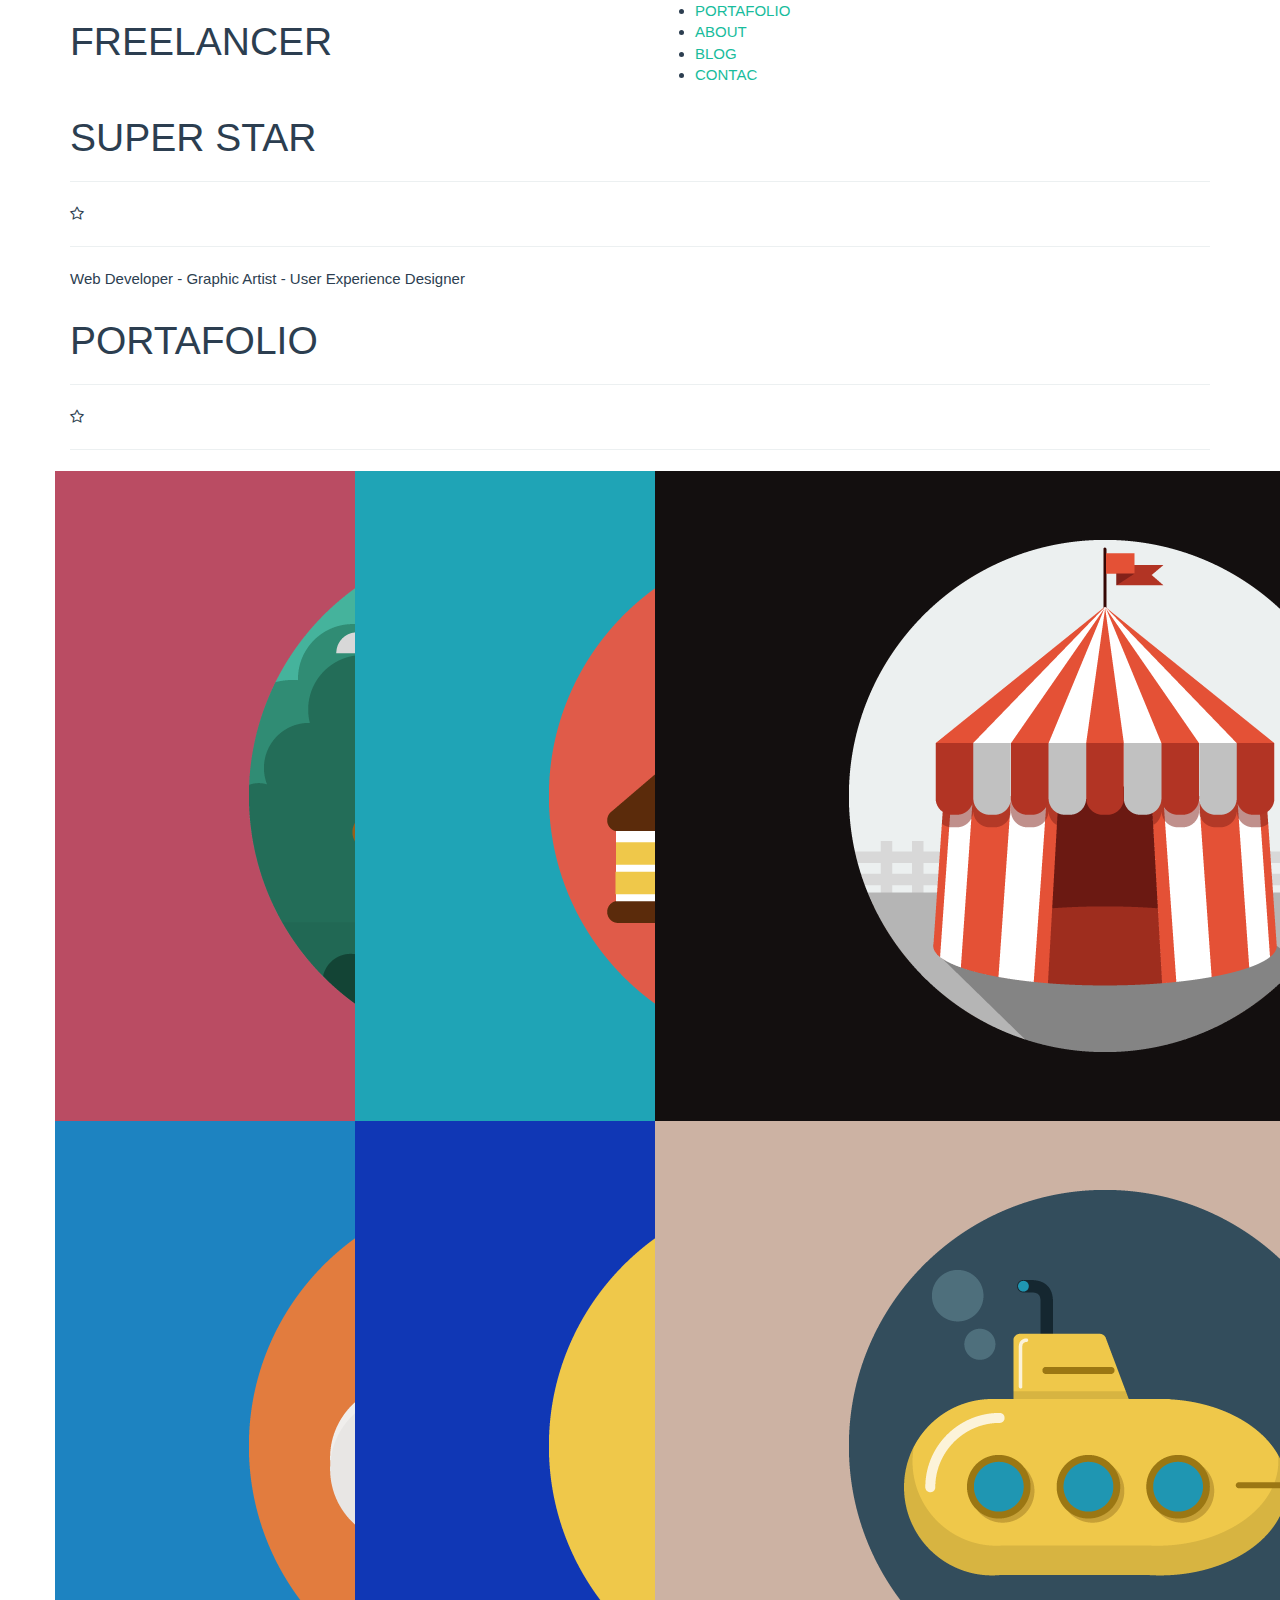
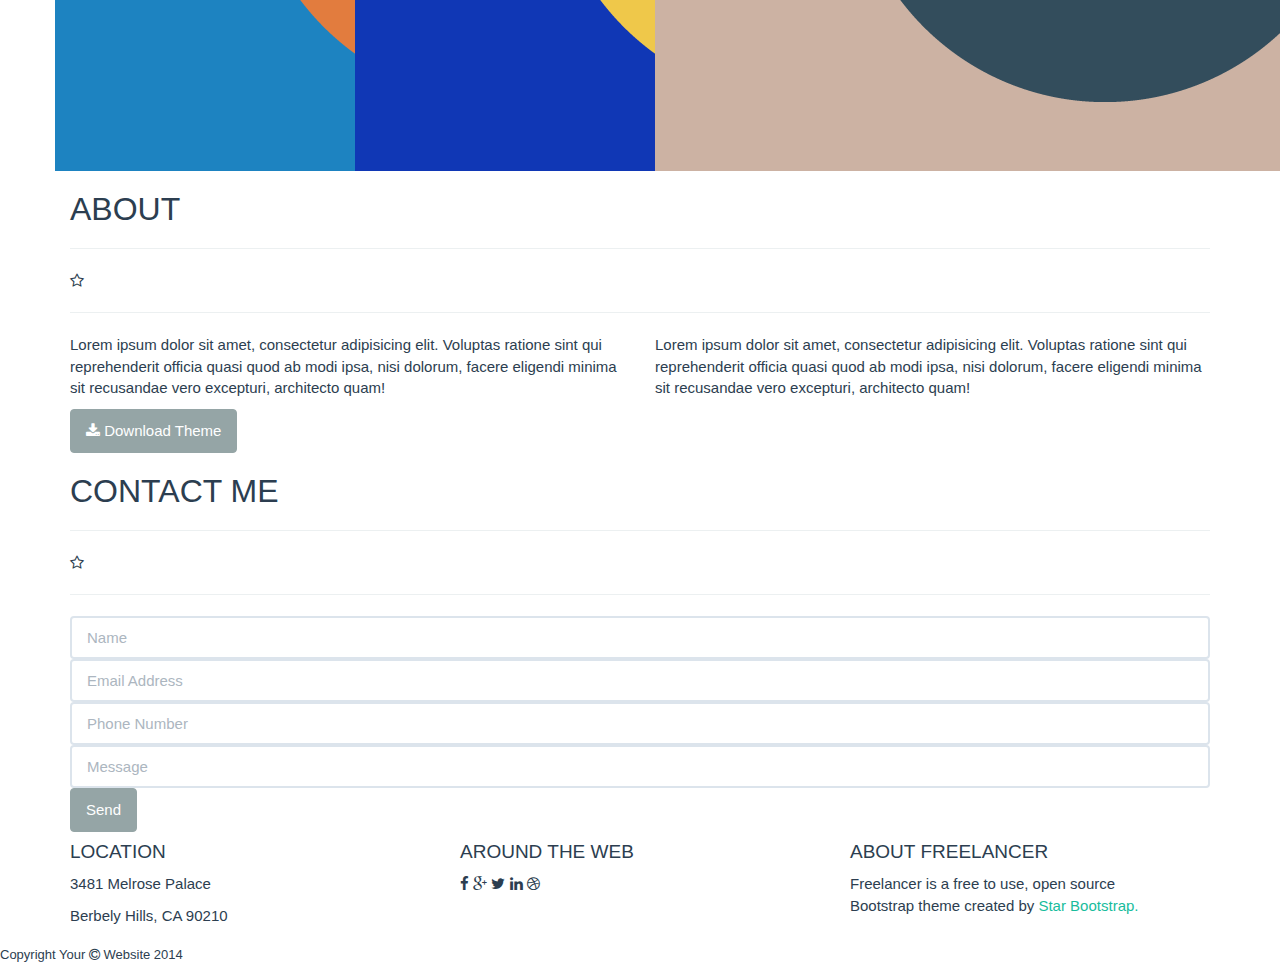
==== index.html @ d39a4fcc "Maquetacion de index" ====
<!DOCTYPE html>
<html lang="en">
<head>
    <meta charset="utf-8">
    <meta http-equiv="X-UA-Compatible" content="IE=edge">
    <meta name="viewport" content="width=device-width, initial-scale=1">
    <meta name="description" content="">
    <meta name="author" content="">

    <title>Freelancer Super Star Theme</title>

    <link href="css/bootstrap.css" rel="stylesheet">
    <link href="css/freelancer.css" rel="stylesheet">

    <link href="font-awesome/css/font-awesome.min.css" rel="stylesheet" type="text/css">
    <link href="http://fonts.googleapis.com/css?family=Montserrat:400,700" rel="stylesheet" type="text/css">


    <!-- HTML5 Shim and Respond.js IE8 support of HTML5 elements and media queries -->
    <!-- WARNING: Respond.js doesn't work if you view the page via file:// -->
    <!--[if lt IE 9]>
        <script src="https://oss.maxcdn.com/libs/html5shiv/3.7.0/html5shiv.js"></script>
        <script src="https://oss.maxcdn.com/libs/respond.js/1.4.2/respond.min.js"></script>
    <![endif]-->

</head>
<body>
<!--MENU Y LOGO-->
<div class="header">
    <div class="container">
 	    <div class="row">
            <div class="col-md-6">
                <h1>FREELANCER</h1>
            </div>
 	        <div class="col-md-6">
 		         <div class="main-menu">  
 			        <ul class="list-nav">
                        <li><a href="#">PORTAFOLIO</a></li>
                        <li><a href="#">ABOUT</a></li>
                        <li><a href="#">BLOG</a></li>
                        <li><a href="#">CONTAC</a></li>
          	        </ul>
 		        </div>
            </div>
 	    </div>
     </div>
</div>
<!--SUPER STAR-->
<div class="fondodestar">  
    <div class="container">
        <div class="row">
            <div class="col-md-12">
                <h1>SUPER STAR</h1>
                <hr><span><i class="fa fa-star-o"></i></span><hr>
                <p>Web Developer - Graphic Artist - User Experience Designer</p>
            </div>
        </div>
    </div>
</div>
<!--PORTAFOLIO-->
<div class="fondodeportafolio">
    <div class="container">
        <div class="row">
            <div class="col-md-12">
                <h1>PORTAFOLIO</h1>
                <hr><span><i class="fa fa-star-o"></i></span><hr>
            </div>
        <div class="row">
            <div class="col-md-3">
                <img src="img/portfolio/cabin.png">
            </div>
            <div class="col-md-3">
                <img src="img/portfolio/cake.png">            
            </div>
            <div class="col-md-3">
                <img src="img/portfolio/circus.png">            
            </div>
        </div>
        <div class="row">
            <div class="col-md-3">
                <img src="img/portfolio/game.png">
            </div>
            <div class="col-md-3">
                <img src="img/portfolio/safe.png">            
            </div>
            <div class="col-md-3">
                <img src="img/portfolio/submarine.png">            
            </div>
        </div>
        </div>
    </div>
</div>
<!--ABOUT-->
<div class="fondodeabout">
    <div class="container">
        <div class="row">
            <div class="col-md-12">
                <h2>ABOUT</h2>
                <hr><span><i class="fa fa-star-o"></i></span><hr>
            </div>
        </div>
        <div class="row">
              <div class="col-md-6">
                  <p>Lorem ipsum dolor sit amet, consectetur adipisicing elit. Voluptas ratione sint qui reprehenderit officia quasi quod ab modi                      ipsa, nisi dolorum, facere eligendi minima sit recusandae vero excepturi, architecto quam!</p>
              </div>
              <div class="col-md-6">
                  <p>Lorem ipsum dolor sit amet, consectetur adipisicing elit. Voluptas ratione sint qui reprehenderit officia quasi quod ab modi                      ipsa, nisi dolorum, facere eligendi minima sit recusandae vero excepturi, architecto quam!</p>
              </div>
        </div>
        <div class="btn-group" role="group">
            <button type="button" class="btn btn-default"><i class="fa fa-download"></i> Download Theme</button>
        </div>
    </div>
</div>
<!--CONTACT ME-->
 <div class="fondodecontacme">
    <div class="container">
        <div class="row">
            <div class="col-md-12">
                <h2>CONTACT ME</h2>
                <hr><span><i class="fa fa-star-o"></i></span><hr>
                <input type="text" class="form-control" placeholder="Name">
                <input type="text" class="form-control" placeholder="Email Address">
                <input type="text" class="form-control" placeholder="Phone Number">
                <input type="text" class="form-control" placeholder="Message">
                <div class="btn-group" role="group">
                <button type="button" class="btn btn-default">Send</button>
                </div>
            </div>
        </div>
     </div>
</div>
 <!--FOOTER 1-->
 <div class="footer">
     <div class="container">
         <div class="row">
             <div class="col-md-4">
                 <h4>LOCATION</h4>
                 <p>3481 Melrose Palace</p>
                 <p>Berbely Hills, CA 90210</p>
             </div>
             <div class="col-md-4">
                 <h4>AROUND THE WEB</h4>
                 <i class="fa fa-facebook"></i>
                 <i class="fa fa-google-plus"></i>
                 <i class="fa fa-twitter"></i>
                 <i class="fa fa-linkedin"></i>
                 <i class="fa fa-dribbble"></i>
             </div>
             <div class="col-md-4">
                 <h4>ABOUT FREELANCER</h4>
                 <p>Freelancer is a free to use, open source <br>Bootstrap theme created by <a href="#">Star Bootstrap.</a></p>
             </div>
         </div>
     </div>
 </div>
 <!--FOOTER 2-->
 <div class="footer2">
     <div class="row">
         <div class="col-md-12">
             <h6>Copyright Your <i class="fa fa-copyright"></i> Website 2014</h6>
         </div>
     </div>
 </div>
  
   
    <!-- Inserta tu código aqui -->
    <script src="js/jquery.js"></script>
    <script src="js/bootstrap.min.js"></script>
    <script src="js/freelancer.js"></script>
</body>

</html>
---- css/freelancer.css ----
/* Inserta tu código aqui */
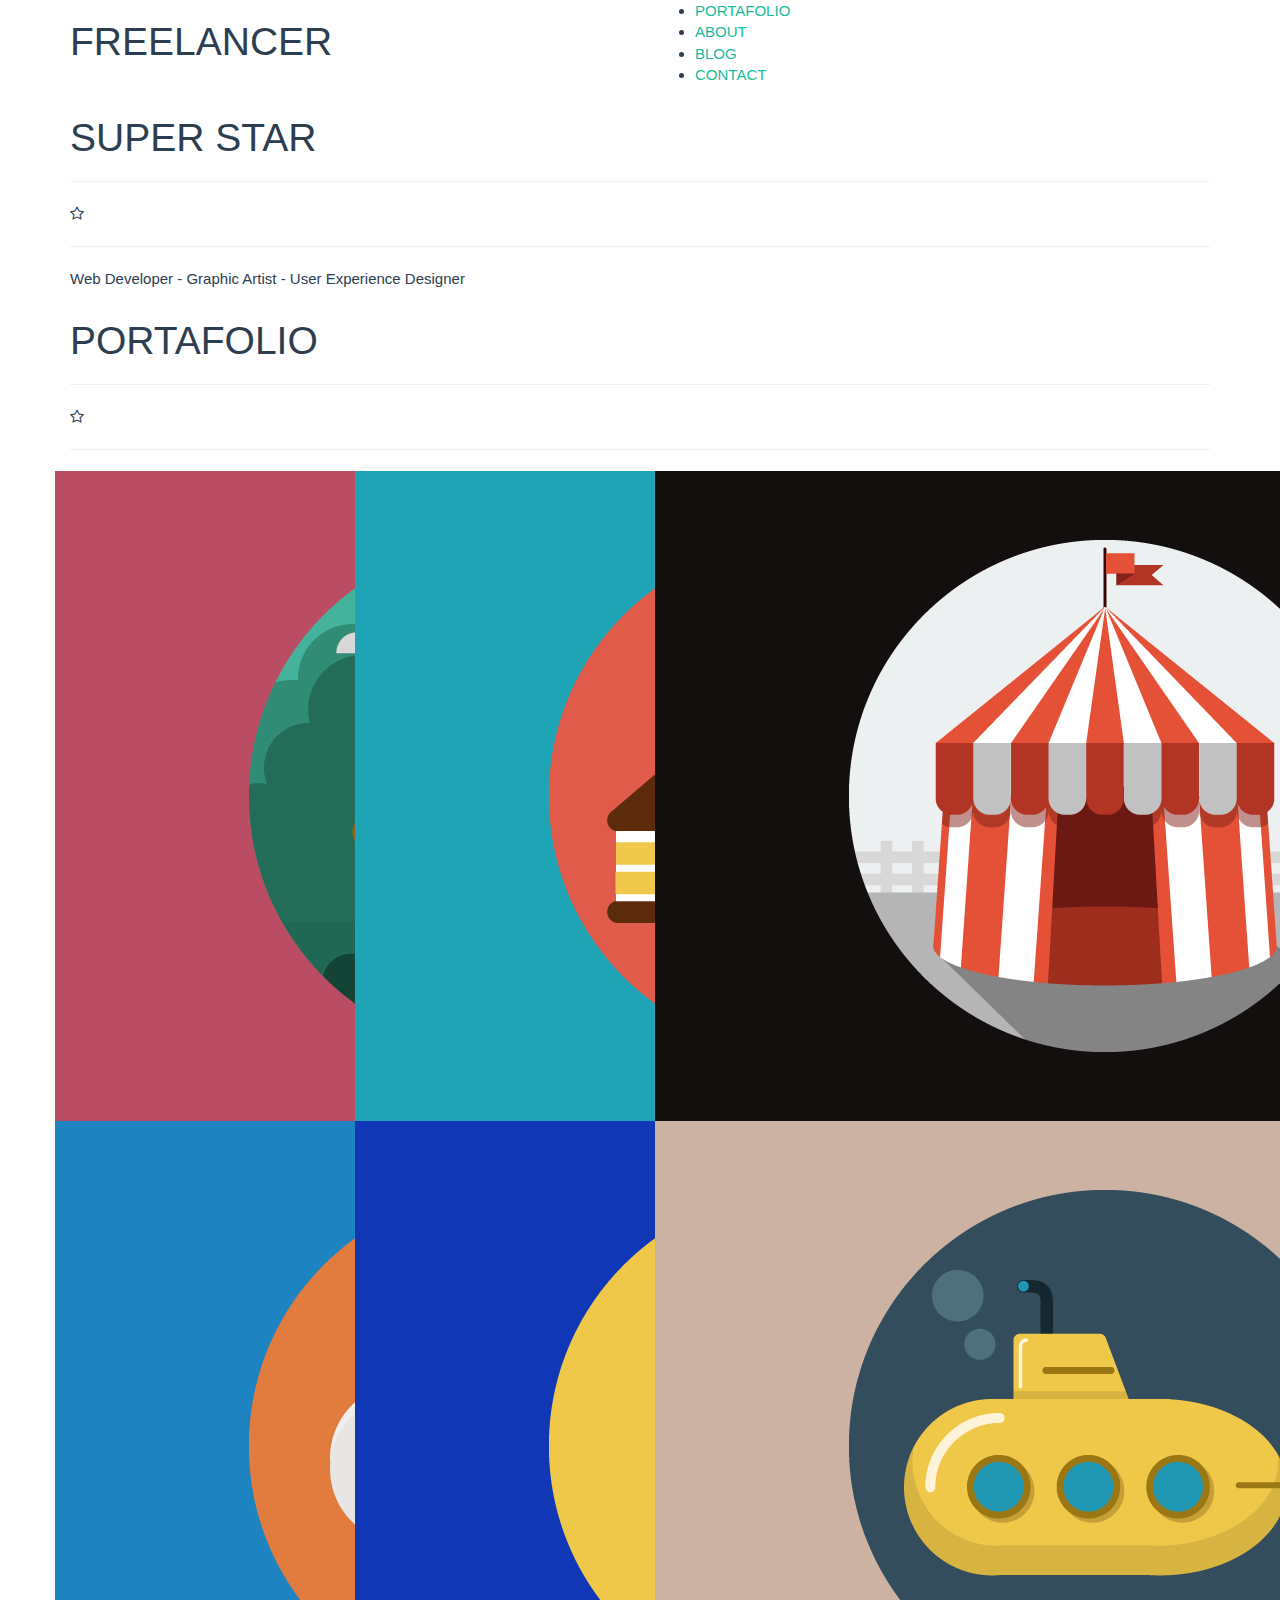
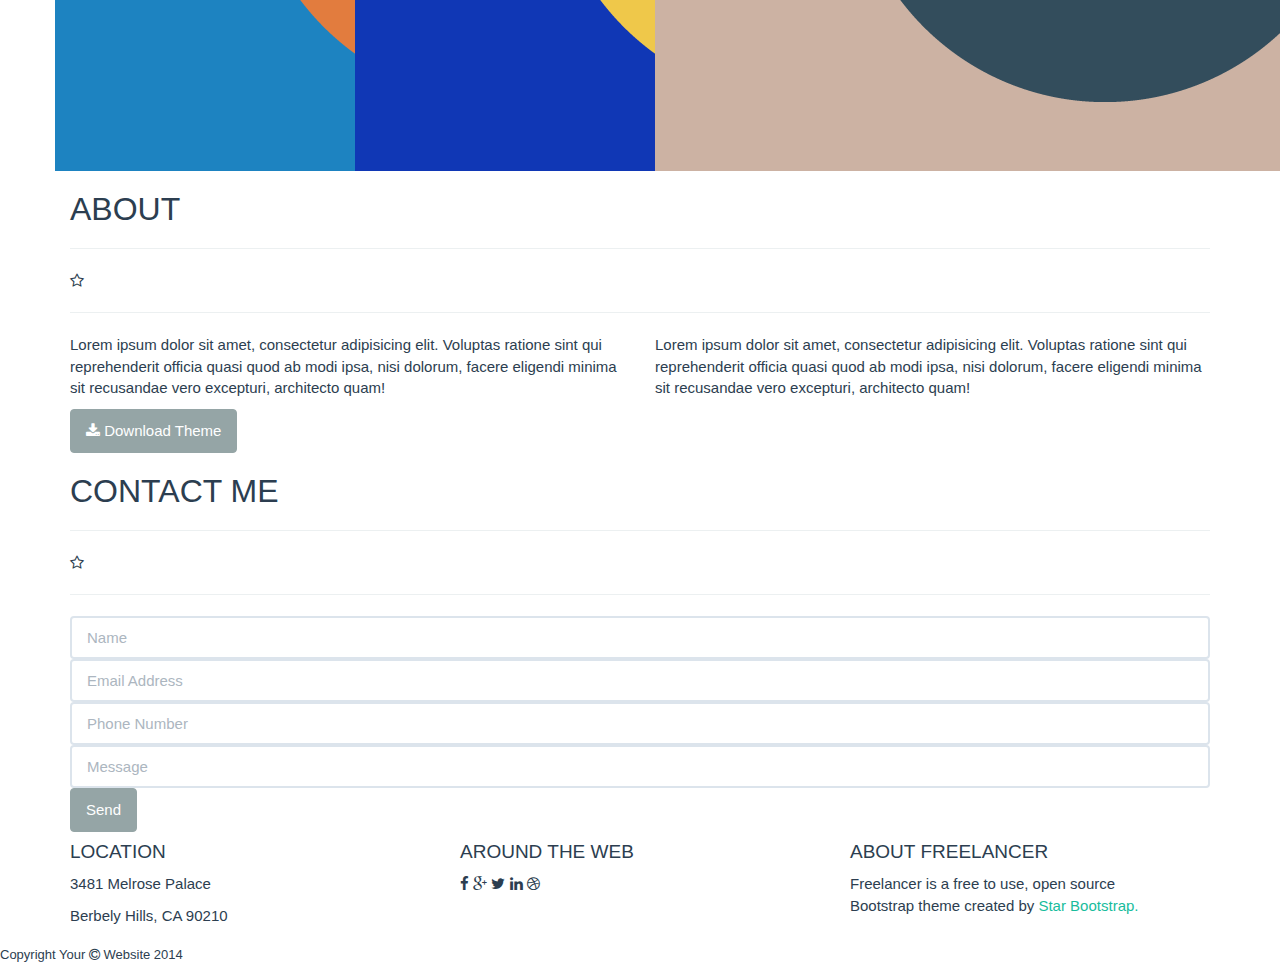
==== commit 83716ed5: "Maquetación final de index,blog,about" ====
--- a/index.html
+++ b/index.html
@@ -35,10 +35,10 @@
  	        <div class="col-md-6">
  		         <div class="main-menu">  
  			        <ul class="list-nav">
-                        <li><a href="#">PORTAFOLIO</a></li>
-                        <li><a href="#">ABOUT</a></li>
-                        <li><a href="#">BLOG</a></li>
-                        <li><a href="#">CONTAC</a></li>
+                        <li><a href="#portafolio">PORTAFOLIO</a></li>
+                        <li><a href="#about">ABOUT</a></li>
+                        <li><a href="blog.html">BLOG</a></li>
+                        <li><a href="#contact">CONTACT</a></li>
           	        </ul>
  		        </div>
             </div>
@@ -46,7 +46,7 @@
      </div>
 </div>
 <!--SUPER STAR-->
-<div class="fondodestar">  
+<div class="fondo1">  
     <div class="container">
         <div class="row">
             <div class="col-md-12">
@@ -58,7 +58,7 @@
     </div>
 </div>
 <!--PORTAFOLIO-->
-<div class="fondodeportafolio">
+<div id="portafolio" class="fondo2">
     <div class="container">
         <div class="row">
             <div class="col-md-12">
@@ -91,7 +91,7 @@
     </div>
 </div>
 <!--ABOUT-->
-<div class="fondodeabout">
+<div id="about" class="fondo3">
     <div class="container">
         <div class="row">
             <div class="col-md-12">
@@ -113,7 +113,7 @@
     </div>
 </div>
 <!--CONTACT ME-->
- <div class="fondodecontacme">
+ <div id="contact" class="fondo4">
     <div class="container">
         <div class="row">
             <div class="col-md-12">
@@ -163,11 +163,9 @@
      </div>
  </div>
   
-   
     <!-- Inserta tu código aqui -->
     <script src="js/jquery.js"></script>
     <script src="js/bootstrap.min.js"></script>
     <script src="js/freelancer.js"></script>
 </body>
-
 </html>
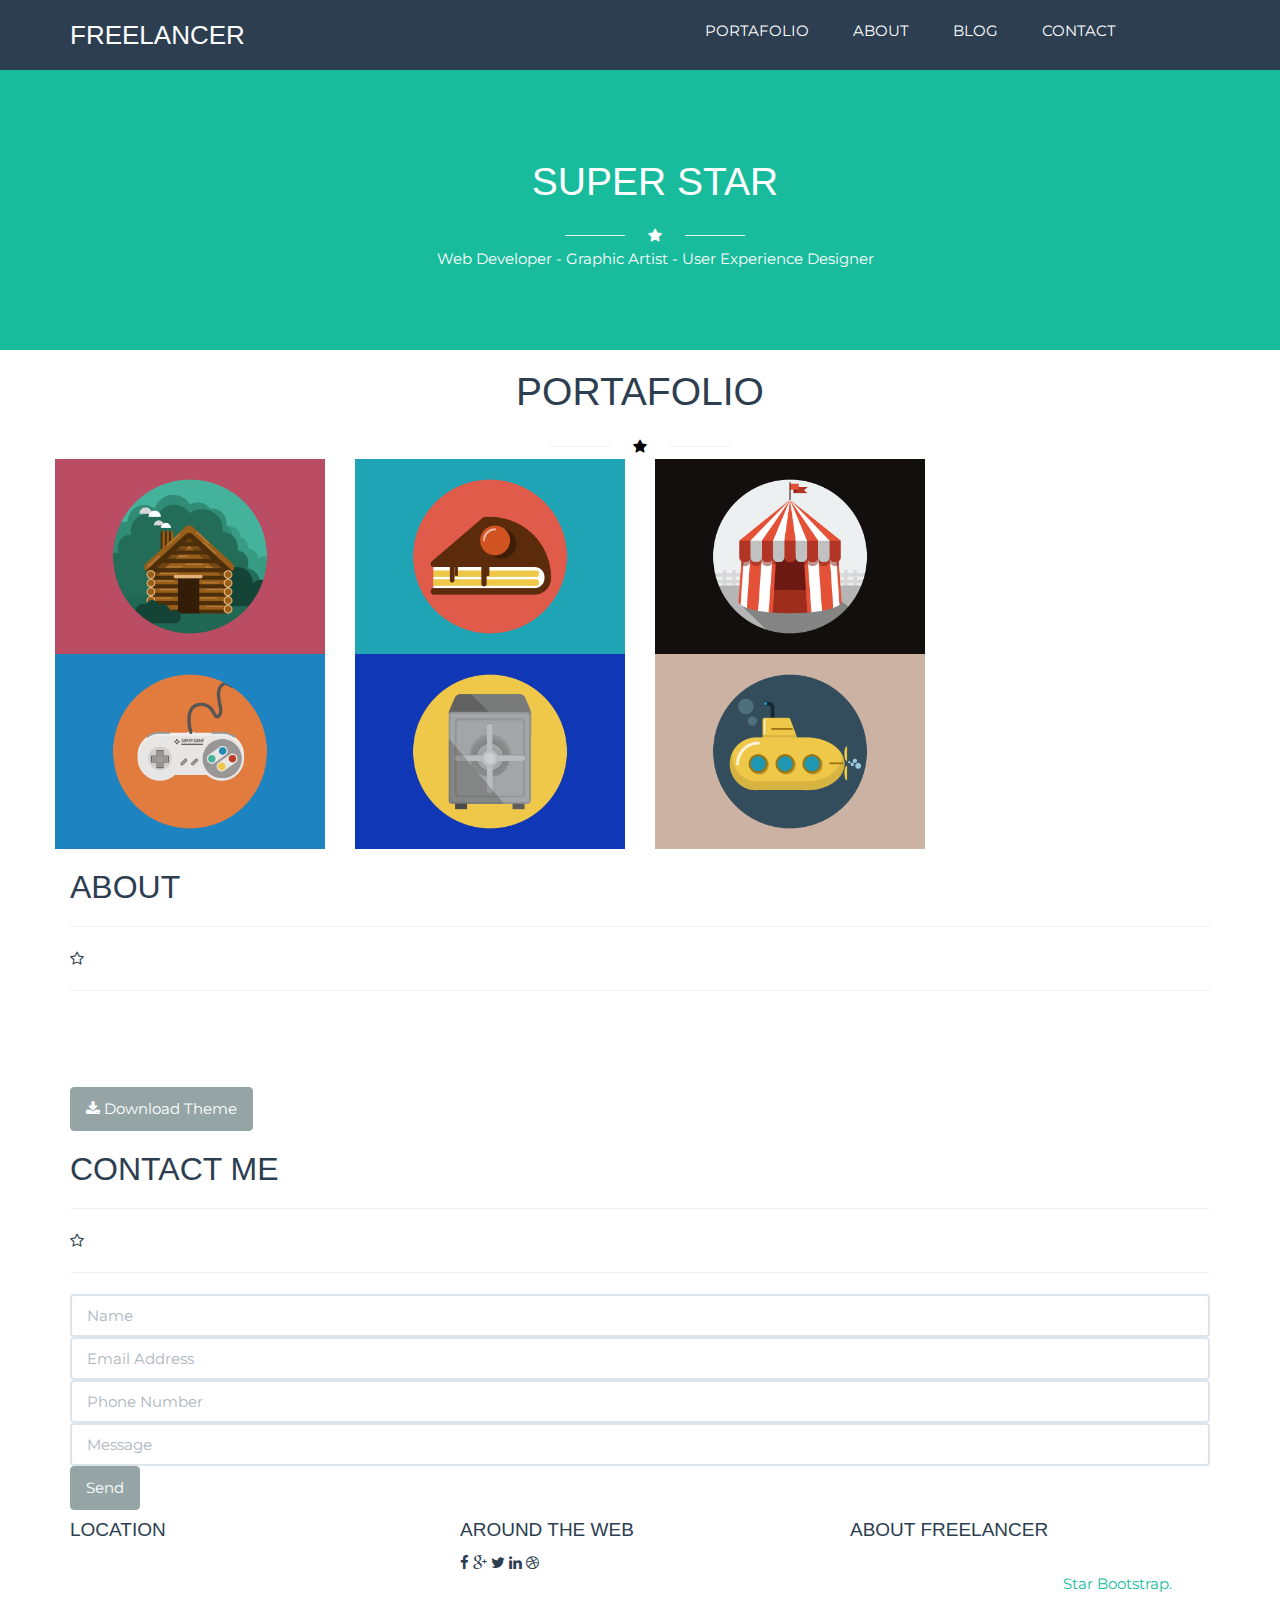
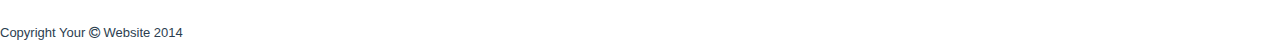
==== commit 3c425bbc: "Modificaciones1" ====
--- a/index.html
+++ b/index.html
@@ -30,13 +30,13 @@
     <div class="container">
  	    <div class="row">
             <div class="col-md-6">
-                <h1>FREELANCER</h1>
+                <h3>FREELANCER</h3>
             </div>
  	        <div class="col-md-6">
  		         <div class="main-menu">  
- 			        <ul class="list-nav">
+ 			        <ul>
                         <li><a href="#portafolio">PORTAFOLIO</a></li>
-                        <li><a href="#about">ABOUT</a></li>
+                        <li><a href="about.html">ABOUT</a></li>
                         <li><a href="blog.html">BLOG</a></li>
                         <li><a href="#contact">CONTACT</a></li>
           	        </ul>
@@ -51,7 +51,7 @@
         <div class="row">
             <div class="col-md-12">
                 <h1>SUPER STAR</h1>
-                <hr><span><i class="fa fa-star-o"></i></span><hr>
+                <hr><i id="icono1" class="fa fa-star"></i><hr>
                 <p>Web Developer - Graphic Artist - User Experience Designer</p>
             </div>
         </div>
@@ -63,7 +63,7 @@
         <div class="row">
             <div class="col-md-12">
                 <h1>PORTAFOLIO</h1>
-                <hr><span><i class="fa fa-star-o"></i></span><hr>
+                <hr><i id="icono2" class="fa fa-star"></i></span><hr>
             </div>
         <div class="row">
             <div class="col-md-3">
@@ -91,7 +91,7 @@
     </div>
 </div>
 <!--ABOUT-->
-<div id="about" class="fondo3">
+<div class="fondo3">
     <div class="container">
         <div class="row">
             <div class="col-md-12">
@@ -167,5 +167,19 @@
     <script src="js/jquery.js"></script>
     <script src="js/bootstrap.min.js"></script>
     <script src="js/freelancer.js"></script>
+
+<script>
+	$(document).ready(init);
+	function init()
+	{
+		//inicio de aplicación
+		$(".list-nav a").click(selectMenu);	
+	}
+	
+	function selectMenu()
+	{
+	$(".main-menu li a").removeClass("active");
+	$(this).addClass("active");
+</script>
 </body>
 </html>
--- a/css/freelancer.css
+++ b/css/freelancer.css
@@ -1 +1,63 @@
-/* Inserta tu código aqui */+* body{
+ font-family: "Montserrat",sans-serif;   
+}
+/* MENU Y LOGO */
+.header{
+    background: #2c3e50;
+    width: 100%;
+}
+.header h3{
+    color: #fff;
+    padding-bottom: 10px;
+}
+.main-menu ul{
+    padding-top: 20px;
+}
+.main-menu li{
+    display: inline-block;
+    list-style: none;
+    padding-right: 20px;
+}
+.main-menu a{
+    color: #fff;
+    transition: all 0.5s;
+    padding: 10px;
+}
+
+.main-menu a:hover, .active{
+	text-decoration: none;
+	background: #1a242f;
+    transform: scale(1.2);
+}
+/* STAR*/
+.fondo1{
+    background: #18bc9c;
+    width: 100%;
+    padding: 70px;
+    text-align: center;
+}
+.fondo1 h1, p{
+    color:#fff;
+}
+.fondo1 hr, #icono1{
+    display: inline-block !important;
+    width: 60px;
+    color: #fff;
+    margin-bottom: 5px;
+}
+/* PORTAFOLIO */
+.fondo2{
+    text-align: center;
+}
+.fondo2 hr, #icono2{
+    display: inline-block !important;
+    width: 60px;
+    text-align: center;
+    margin-bottom: 5px;
+    color: black;
+}
+.fondo2 img{
+    width: 100%;
+    max-height: 300px;
+    vertical-align: middle;
+}
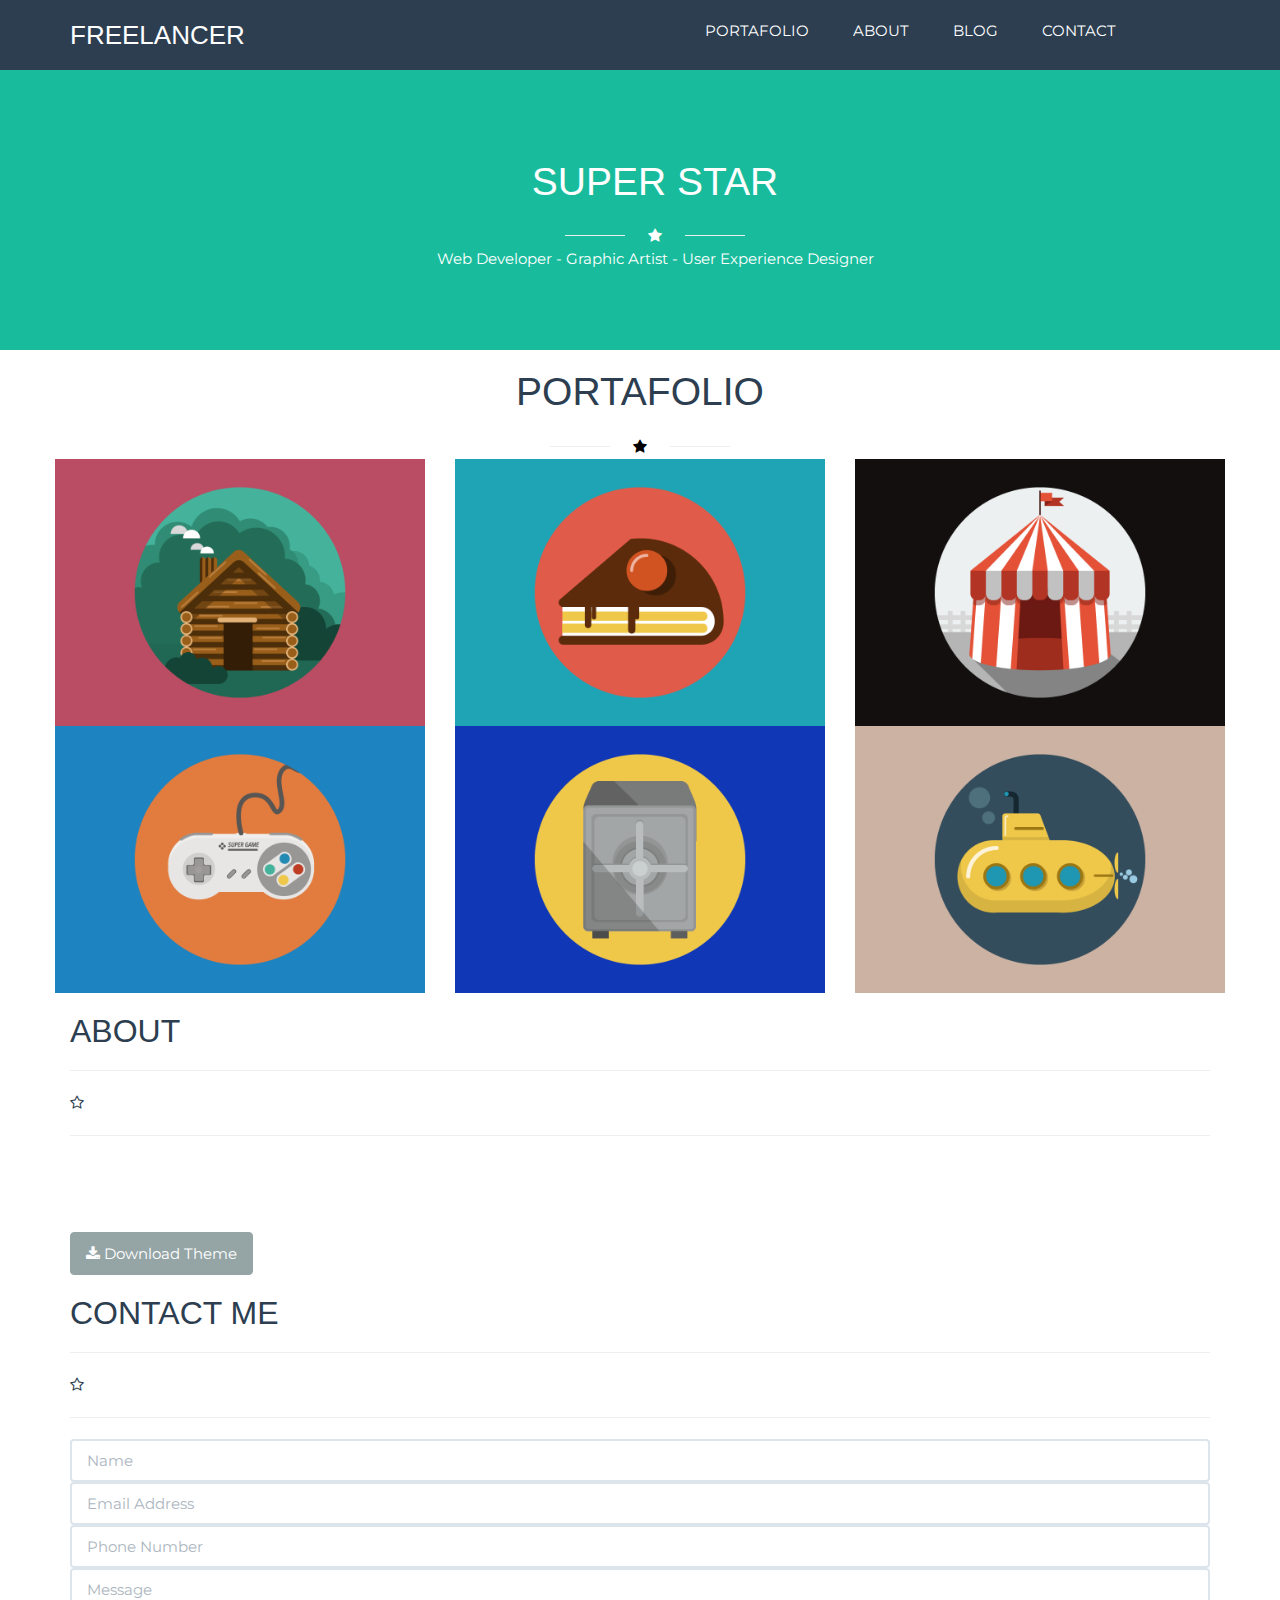
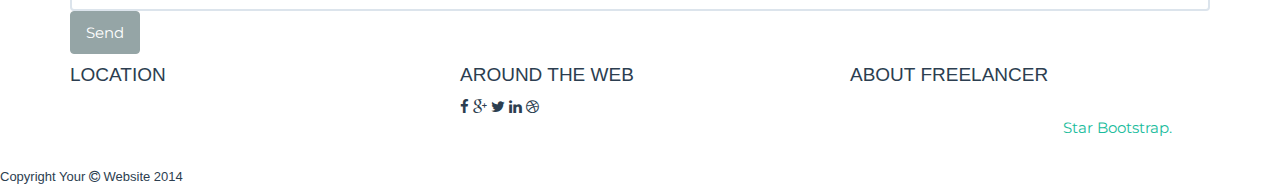
==== commit 9176e806: "modificacion2" ====
--- a/index.html
+++ b/index.html
@@ -66,24 +66,24 @@
                 <hr><i id="icono2" class="fa fa-star"></i></span><hr>
             </div>
         <div class="row">
-            <div class="col-md-3">
+            <div class="col-md-4">
                 <img src="img/portfolio/cabin.png">
             </div>
-            <div class="col-md-3">
+            <div class="col-md-4">
                 <img src="img/portfolio/cake.png">            
             </div>
-            <div class="col-md-3">
+            <div class="col-md-4">
                 <img src="img/portfolio/circus.png">            
             </div>
         </div>
         <div class="row">
-            <div class="col-md-3">
+            <div class="col-md-4">
                 <img src="img/portfolio/game.png">
             </div>
-            <div class="col-md-3">
+            <div class="col-md-4">
                 <img src="img/portfolio/safe.png">            
             </div>
-            <div class="col-md-3">
+            <div class="col-md-4">
                 <img src="img/portfolio/submarine.png">            
             </div>
         </div>
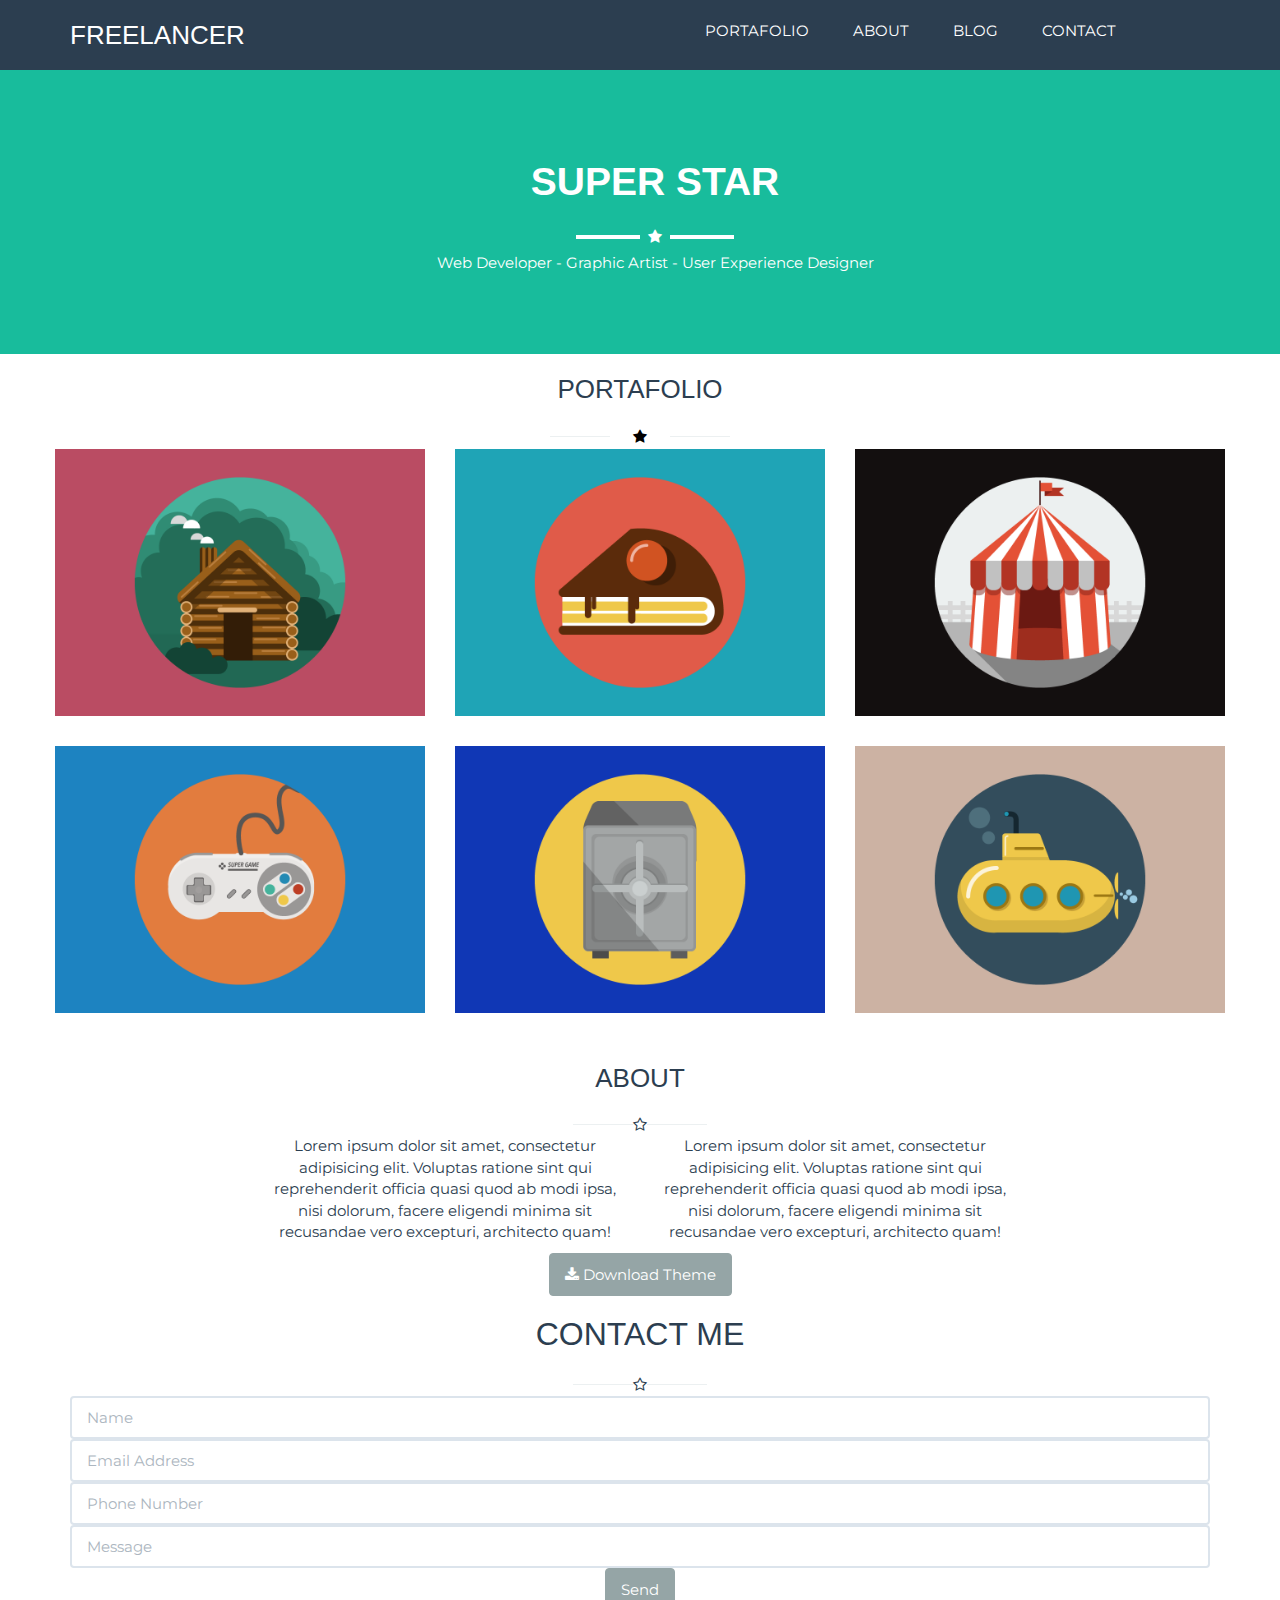
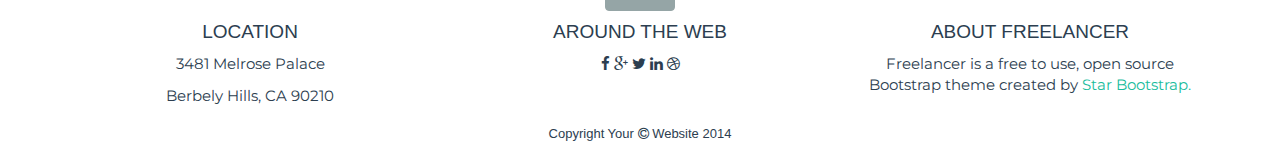
==== commit 17556e54: "Modificaciones2" ====
--- a/index.html
+++ b/index.html
@@ -62,7 +62,7 @@
     <div class="container">
         <div class="row">
             <div class="col-md-12">
-                <h1>PORTAFOLIO</h1>
+                <h3>PORTAFOLIO</h3>
                 <hr><i id="icono2" class="fa fa-star"></i></span><hr>
             </div>
         <div class="row">
@@ -75,8 +75,7 @@
             <div class="col-md-4">
                 <img src="img/portfolio/circus.png">            
             </div>
-        </div>
-        <div class="row">
+        
             <div class="col-md-4">
                 <img src="img/portfolio/game.png">
             </div>
@@ -87,7 +86,6 @@
                 <img src="img/portfolio/submarine.png">            
             </div>
         </div>
-        </div>
     </div>
 </div>
 <!--ABOUT-->
@@ -95,15 +93,15 @@
     <div class="container">
         <div class="row">
             <div class="col-md-12">
-                <h2>ABOUT</h2>
+                <h3>ABOUT</h3>
                 <hr><span><i class="fa fa-star-o"></i></span><hr>
             </div>
         </div>
         <div class="row">
-              <div class="col-md-6">
+              <div class="col-md-4 col-md-offset-2">
                   <p>Lorem ipsum dolor sit amet, consectetur adipisicing elit. Voluptas ratione sint qui reprehenderit officia quasi quod ab modi                      ipsa, nisi dolorum, facere eligendi minima sit recusandae vero excepturi, architecto quam!</p>
               </div>
-              <div class="col-md-6">
+              <div class="col-md-4">
                   <p>Lorem ipsum dolor sit amet, consectetur adipisicing elit. Voluptas ratione sint qui reprehenderit officia quasi quod ab modi                      ipsa, nisi dolorum, facere eligendi minima sit recusandae vero excepturi, architecto quam!</p>
               </div>
         </div>
@@ -180,6 +178,7 @@
 	{
 	$(".main-menu li a").removeClass("active");
 	$(this).addClass("active");
+    }
 </script>
 </body>
 </html>
--- a/css/freelancer.css
+++ b/css/freelancer.css
@@ -35,15 +35,21 @@
     width: 100%;
     padding: 70px;
     text-align: center;
+    color: #fff;
 }
-.fondo1 h1, p{
-    color:#fff;
+.fondo1 h1{
+    font-weight: bold;
 }
 .fondo1 hr, #icono1{
     display: inline-block !important;
+}
+.fondo1 hr{
+    border: 2px solid #fff;
     width: 60px;
-    color: #fff;
-    margin-bottom: 5px;
+    margin-bottom: 3px;
+}
+#icono1{
+    margin: 8px;
 }
 /* PORTAFOLIO */
 .fondo2{
@@ -59,5 +65,6 @@
 .fondo2 img{
     width: 100%;
     max-height: 300px;
-    vertical-align: middle;
+    margin-bottom: 30px;
 }
+
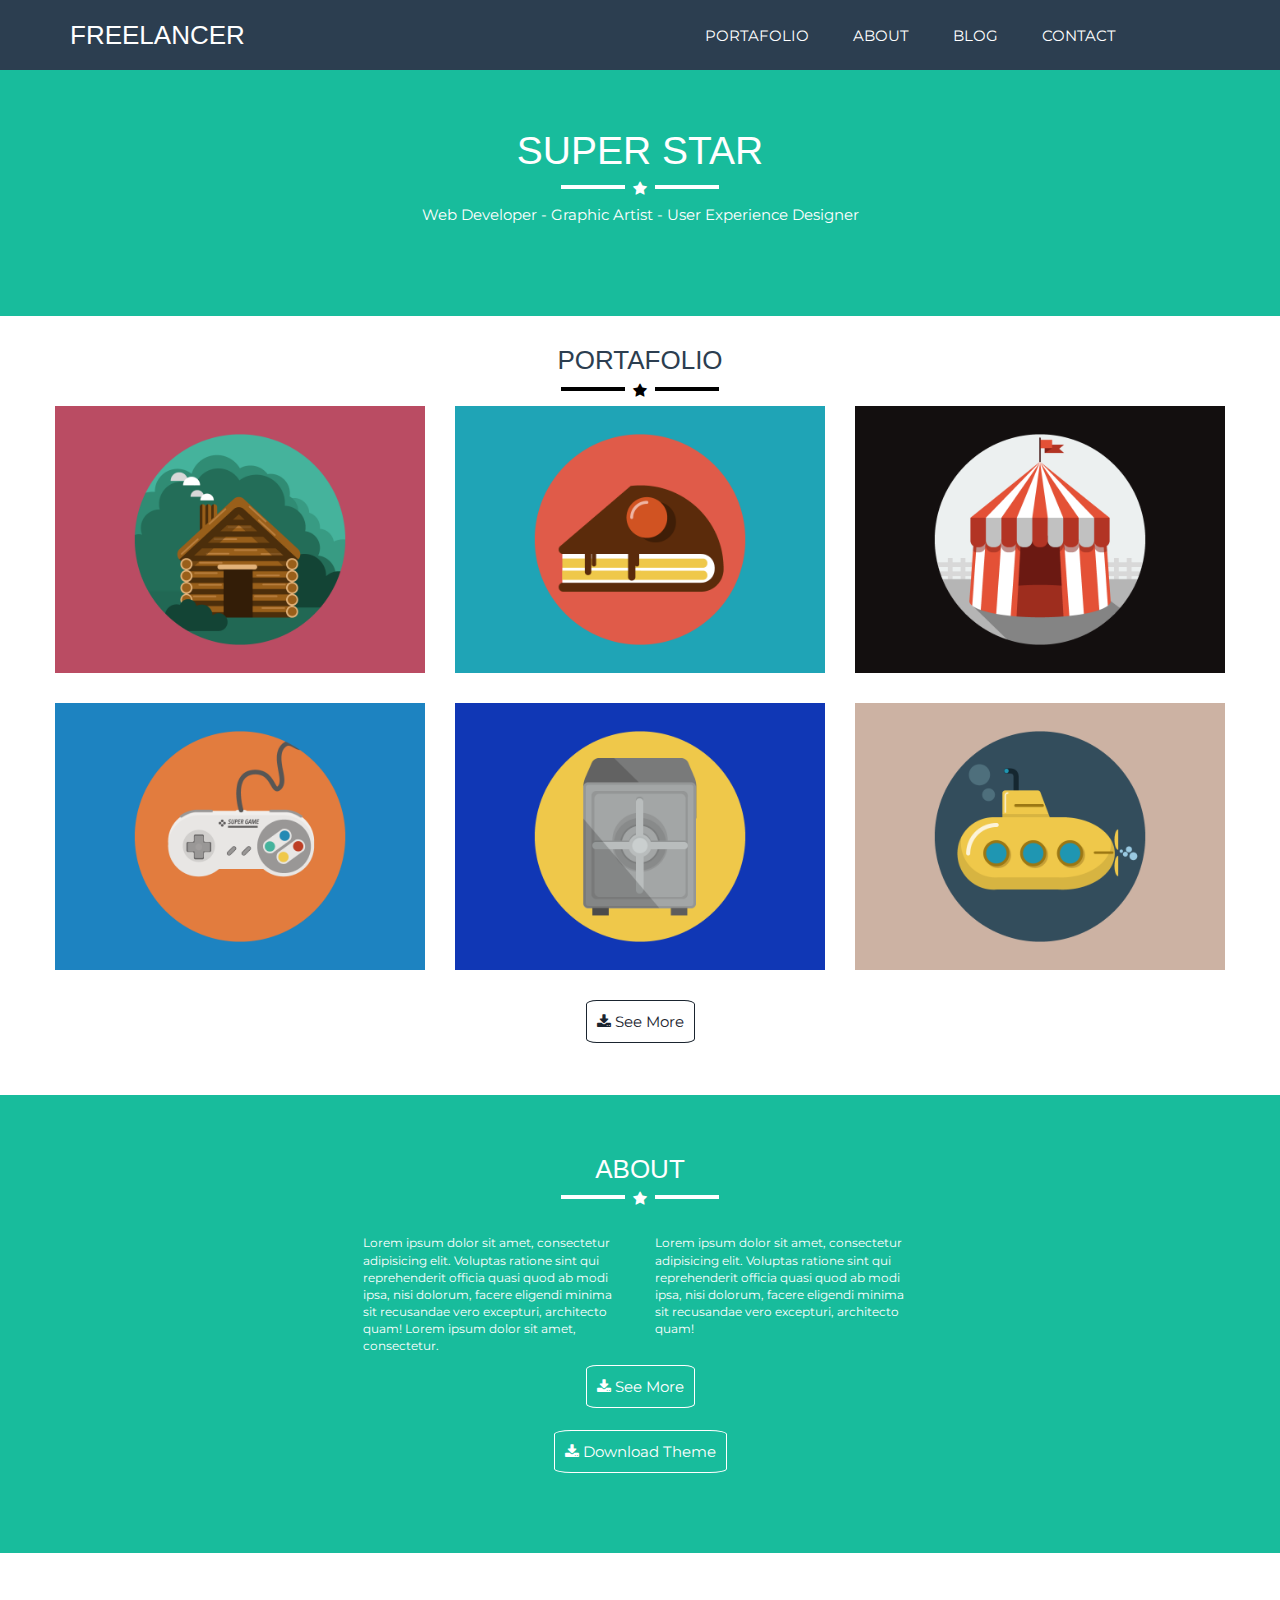
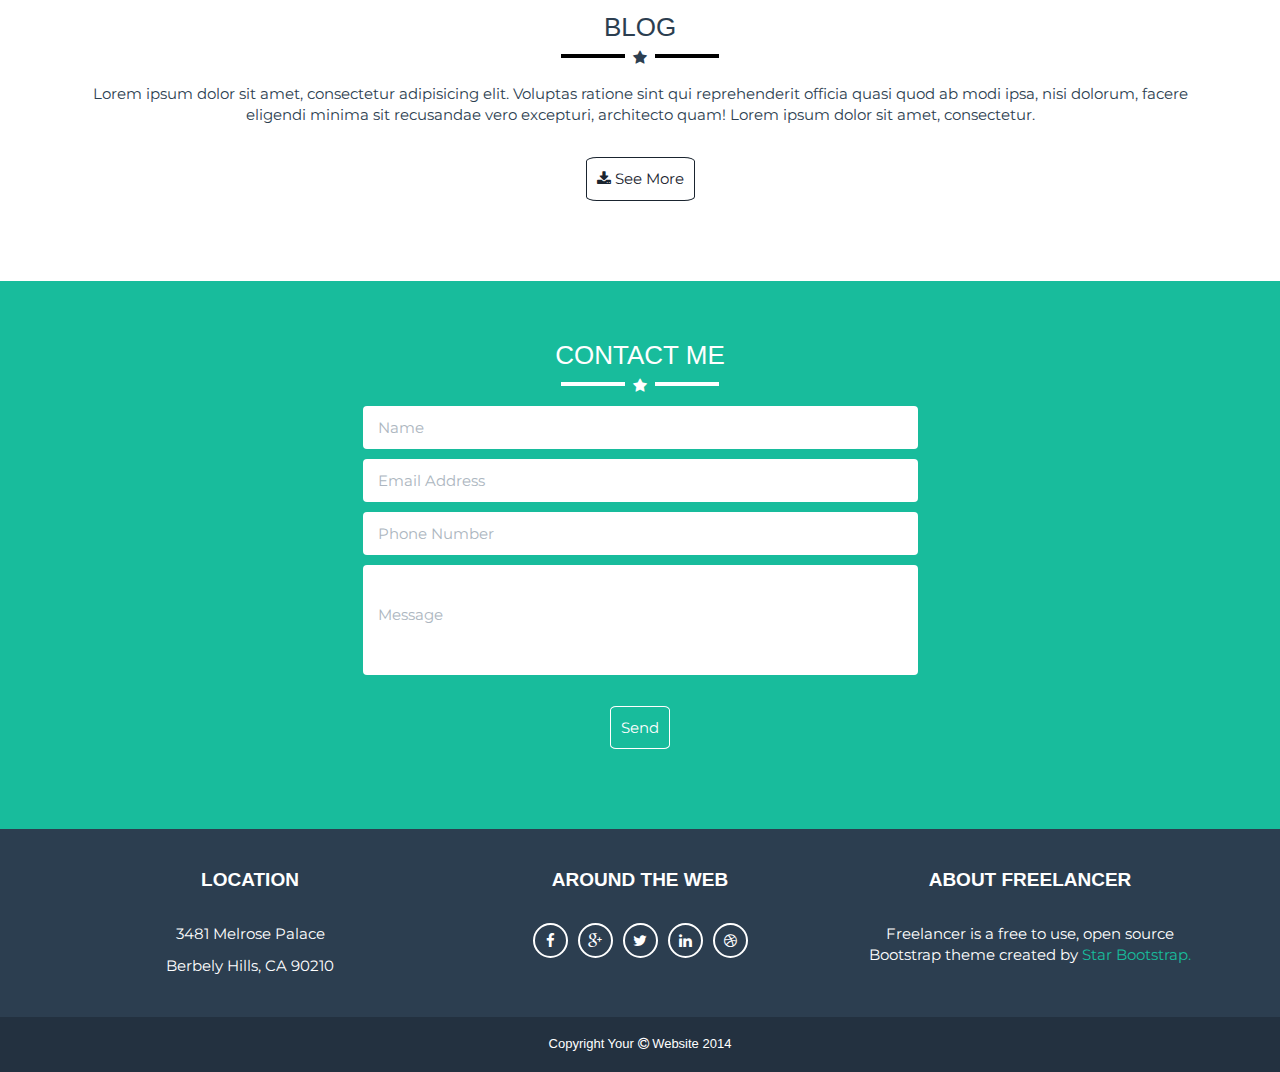
==== commit 446ac020: "Modificaciones3" ====
--- a/index.html
+++ b/index.html
@@ -25,28 +25,28 @@
 
 </head>
 <body>
-<!--MENU Y LOGO-->
+<!--MENU Y LOGO -->
 <div class="header">
     <div class="container">
  	    <div class="row">
             <div class="col-md-6">
-                <h3>FREELANCER</h3>
+                 <h3><a href="index.html">FREELANCER</a></h3>
             </div>
  	        <div class="col-md-6">
  		         <div class="main-menu">  
  			        <ul>
                         <li><a href="#portafolio">PORTAFOLIO</a></li>
-                        <li><a href="about.html">ABOUT</a></li>
-                        <li><a href="blog.html">BLOG</a></li>
+                        <li><a href="#about">ABOUT</a></li>
+                        <li><a href="#blog">BLOG</a></li>
                         <li><a href="#contact">CONTACT</a></li>
           	        </ul>
- 		        </div>
+ 		         </div>
             </div>
  	    </div>
      </div>
 </div>
 <!--SUPER STAR-->
-<div class="fondo1">  
+<div id="superstar">  
     <div class="container">
         <div class="row">
             <div class="col-md-12">
@@ -58,12 +58,12 @@
     </div>
 </div>
 <!--PORTAFOLIO-->
-<div id="portafolio" class="fondo2">
+<div id="portafolio">
     <div class="container">
         <div class="row">
             <div class="col-md-12">
                 <h3>PORTAFOLIO</h3>
-                <hr><i id="icono2" class="fa fa-star"></i></span><hr>
+                <hr><i id="icono2" class="fa fa-star"></i><hr>
             </div>
         <div class="row">
             <div class="col-md-4">
@@ -86,99 +86,118 @@
                 <img src="img/portfolio/submarine.png">            
             </div>
         </div>
-    </div>
-</div>
+        </div>
+              <div>
+                <a href="blog.html" target="_blank"><button class="boton1"><i class="fa fa-download"></i> See More</button></a>
+              </div>
+    </div>
+</div>
+<br>
 <!--ABOUT-->
-<div class="fondo3">
+<div id="about">
     <div class="container">
         <div class="row">
             <div class="col-md-12">
                 <h3>ABOUT</h3>
-                <hr><span><i class="fa fa-star-o"></i></span><hr>
-            </div>
-        </div>
-        <div class="row">
-              <div class="col-md-4 col-md-offset-2">
+                <hr><span><i id="icono1" class="fa fa-star"></i></span><hr>
+            </div>
+        </div>
+        <div class="row">
+              <div class="col-md-3 col-md-offset-3">
+                  <p>Lorem ipsum dolor sit amet, consectetur adipisicing elit. Voluptas ratione sint qui reprehenderit officia quasi quod ab modi                      ipsa, nisi dolorum, facere eligendi minima sit recusandae vero excepturi, architecto quam!
+                     Lorem ipsum dolor sit amet, consectetur.</p>
+              </div>
+              <div class="col-md-3">
                   <p>Lorem ipsum dolor sit amet, consectetur adipisicing elit. Voluptas ratione sint qui reprehenderit officia quasi quod ab modi                      ipsa, nisi dolorum, facere eligendi minima sit recusandae vero excepturi, architecto quam!</p>
               </div>
-              <div class="col-md-4">
-                  <p>Lorem ipsum dolor sit amet, consectetur adipisicing elit. Voluptas ratione sint qui reprehenderit officia quasi quod ab modi                      ipsa, nisi dolorum, facere eligendi minima sit recusandae vero excepturi, architecto quam!</p>
-              </div>
-        </div>
-        <div class="btn-group" role="group">
-            <button type="button" class="btn btn-default"><i class="fa fa-download"></i> Download Theme</button>
+        </div>
+        <div>
+            <a href="about.html" target="_blank"><button class="boton2"><i class="fa fa-download"></i> See More</button></a>
+        </div>
+        <br>
+        <div>
+            <button class="boton2"><i class="fa fa-download"></i> Download Theme</button>
+        </div>
+    </div>
+</div>
+<!--BLOG-->
+<div id="blog">
+    <div class="container">
+        <div class="row">
+            <div class="col-md-12">
+                <h3>BLOG</h3>
+                <hr><span><i id="icono1" class="fa fa-star"></i></span><hr>
+                <br>
+                <p>Lorem ipsum dolor sit amet, consectetur adipisicing elit. Voluptas ratione sint qui reprehenderit officia quasi quod ab modi                      ipsa, nisi dolorum, facere eligendi minima sit recusandae vero excepturi, architecto quam! Lorem ipsum dolor sit amet,                             consectetur.</p>
+            </div>  
+        </div>
+        <br>
+        <div class="boton">
+            <a href="blog.html" target="_blank"><button class="boton1"><i class="fa fa-download"></i> See More</button></a>
         </div>
     </div>
 </div>
 <!--CONTACT ME-->
- <div id="contact" class="fondo4">
-    <div class="container">
-        <div class="row">
-            <div class="col-md-12">
-                <h2>CONTACT ME</h2>
-                <hr><span><i class="fa fa-star-o"></i></span><hr>
-                <input type="text" class="form-control" placeholder="Name">
-                <input type="text" class="form-control" placeholder="Email Address">
-                <input type="text" class="form-control" placeholder="Phone Number">
-                <input type="text" class="form-control" placeholder="Message">
-                <div class="btn-group" role="group">
-                <button type="button" class="btn btn-default">Send</button>
+ <div id="contact">
+    <div class="container">
+        <div class="row">
+                <div class="col-md-12">
+                    <h3>CONTACT ME</h3>
+                    <hr><span><i id="icono1" class="fa fa-star"></i></span><hr>
                 </div>
+                <div class="col-md-6 col-md-offset-3">
+                    <input type="text" class="form-control" placeholder="Name">
+                    <input type="text" class="form-control" placeholder="Email Address">
+                    <input type="text" class="form-control" placeholder="Phone Number">
+                    <input type="text" class="form-control" id="mensaje" placeholder="Message">
+                    <br>
+                    <button type="button" class="boton2">Send</button>
+                </div>
             </div>
         </div>
      </div>
 </div>
  <!--FOOTER 1-->
- <div class="footer">
+ <div id="footer1">
      <div class="container">
          <div class="row">
              <div class="col-md-4">
                  <h4>LOCATION</h4>
+                 <br>
                  <p>3481 Melrose Palace</p>
                  <p>Berbely Hills, CA 90210</p>
              </div>
              <div class="col-md-4">
                  <h4>AROUND THE WEB</h4>
-                 <i class="fa fa-facebook"></i>
-                 <i class="fa fa-google-plus"></i>
-                 <i class="fa fa-twitter"></i>
-                 <i class="fa fa-linkedin"></i>
-                 <i class="fa fa-dribbble"></i>
+                 <br>
+                 <div class="circulo"><i class="fa fa-facebook"></i></div>
+                 <div class="circulo"><i class="fa fa-google-plus"></i></div>
+                 <div class="circulo"><i class="fa fa-twitter"></i></div>
+                 <div class="circulo"><i class="fa fa-linkedin"></i></div>
+                 <div class="circulo"><i class="fa fa-dribbble"></i></div>
              </div>
              <div class="col-md-4">
                  <h4>ABOUT FREELANCER</h4>
+                 <br>
                  <p>Freelancer is a free to use, open source <br>Bootstrap theme created by <a href="#">Star Bootstrap.</a></p>
              </div>
          </div>
      </div>
  </div>
  <!--FOOTER 2-->
- <div class="footer2">
-     <div class="row">
-         <div class="col-md-12">
-             <h6>Copyright Your <i class="fa fa-copyright"></i> Website 2014</h6>
+ <div id="footer2">
+    <div class="container">
+         <div class="row">
+             <div class="col-md-12">
+                 <h6>Copyright Your <i class="fa fa-copyright"></i> Website 2014</h6>
+             </div>
          </div>
      </div>
  </div>
   
-    <!-- Inserta tu código aqui -->
+<!-- JS -->
     <script src="js/jquery.js"></script>
     <script src="js/bootstrap.min.js"></script>
     <script src="js/freelancer.js"></script>
-
-<script>
-	$(document).ready(init);
-	function init()
-	{
-		//inicio de aplicación
-		$(".list-nav a").click(selectMenu);	
-	}
-	
-	function selectMenu()
-	{
-	$(".main-menu li a").removeClass("active");
-	$(this).addClass("active");
-    }
-</script>
 </body>
 </html>
--- a/css/freelancer.css
+++ b/css/freelancer.css
@@ -1,70 +1,185 @@
 * body{
  font-family: "Montserrat",sans-serif;   
 }
-/* MENU Y LOGO */
-.header{
+/*/*ALL MENU Y LOGO*/
+.header, .header2, .header3{
     background: #2c3e50;
     width: 100%;
 }
-.header h3{
-    color: #fff;
+.header h3, .header2 h3, .header3 h3{
     padding-bottom: 10px;
 }
+.header h3 a, .header2 h3 a, .header3 h3 a{
+    color:#fff;
+    text-decoration: none;
+}
 .main-menu ul{
-    padding-top: 20px;
+    padding-top: 25px;
 }
 .main-menu li{
     display: inline-block;
-    list-style: none;
-    padding-right: 20px;
+    list-style: none;    
 }
 .main-menu a{
     color: #fff;
     transition: all 0.5s;
     padding: 10px;
+    text-decoration: none;
 }
-
 .main-menu a:hover, .active{
 	text-decoration: none;
 	background: #1a242f;
     transform: scale(1.2);
 }
-/* STAR*/
-.fondo1{
+
+/*MENUS*/
+.header li{
+    padding-right: 20px;
+}
+.header2 li{
+    padding-right: 0px;
+}
+.header3 ul{
+    margin-left: 240px;
+}
+.header3 li{
+    padding:0px 10px 0px;
+}
+
+/*INDEX - PAGINA ABOUT - PAGINA BLOG FONDOS*/
+#superstar, #portafolio, #about, #blog, #contact, #about2, #im, #contact2, #our, #portafolio2, #contact3{
+    width: 100%;
+    text-align: center;
+}
+#superstar, #about, #contact, #about2, #contact2, #our, #contact3{
+    color: #fff;
     background: #18bc9c;
-    width: 100%;
-    padding: 70px;
+    padding: 60px 0px 80px 0px;
+}
+#portafolio{
+    padding: 30px 0px;
+}
+#blog{
+    padding: 60px 0px 80px 0px;
+}
+#im{
+    text-align: justify;
+    padding: 80px 0px 60px 0px;
+}
+#portafolio2{
+     padding: 60px 0px 50px 0px;
+}
+
+/*INDEX - PAGINA ABOUT - PAGINA BLOG  TITULOS, LINEA Y ESTRELLA*/
+#superstar h1, #portafolio h3, #about h3, #blog h3, #contact h3, #about2, #im, #contact2 h3, #our,#portafolio2 h3, #contact3 h3{
+    margin: 0px;
+}
+#superstar h1 #contact h3, #contact2 h3, #contact3 h3{
+     font-weight: bold;
+}
+#im h3{
     text-align: center;
-    color: #fff;
 }
-.fondo1 h1{
+#portafolio2 h2{
+    color: #18bc9c;
+    text-align: left;
     font-weight: bold;
 }
-.fondo1 hr, #icono1{
-    display: inline-block !important;
+#superstar hr, #portafolio hr, #about hr, #blog hr, #contact hr, #about2 hr, #contact2 hr,#our hr, #contact3 hr{
+    width: 60px;
+    display: inline-block; 
+    margin-bottom: 5px;
+    margin-top: 0px;
 }
-.fondo1 hr{
+#superstar hr, #about hr, #contact hr, #about2 hr, #contact2 hr, #our hr, #contact3 hr{
     border: 2px solid #fff;
-    width: 60px;
-    margin-bottom: 3px;
 }
-#icono1{
-    margin: 8px;
+#portafolio hr, #blog hr{
+    border: 2px solid black;
 }
-/* PORTAFOLIO */
-.fondo2{
-    text-align: center;
-}
-.fondo2 hr, #icono2{
-    display: inline-block !important;
-    width: 60px;
-    text-align: center;
-    margin-bottom: 5px;
+#portafolio hr, #icono2, #blog hr, #icono2, #contact2 hr, #icono2{
     color: black;
 }
-.fondo2 img{
+#icono1, #icono2{
+    margin: 8px;
+    display: inline-block;
+}
+/*INDEX - PAGINA ABOUT - PAGINA BLOG  FORMULARIO*/
+#contact input, #contact2 input, #contact3 input{
+    border-style: none;
+    margin-bottom: 10px;
+    margin-top: 5px;
+}
+#mensaje{
+    height: 110px;
+    padding-top: 0px;
+}
+/*INDEX - PAGINA ABOUT - PAGINA BLOG  BOTONES SEE MORE, SEND*/
+.boton1, .boton2{
+    padding: 10px;
+    border-radius: 10%;
+    text-shadow: none;   
+}
+.boton1{
+    background: #fff;
+    color: #1a242f;
+    border: 1px solid  #1a242f;   
+}
+.boton2{
+    background: #18bc9c;
+    color: #fff;
+    border: 1px solid #fff;
+}
+/*FIN*/
+
+/*EXTRAS*/
+/* PORTAFOLIO y  PORTAFOLIO 2 IMAGENES */
+#portafolio img,#portafolio2 img {
     width: 100%;
     max-height: 300px;
     margin-bottom: 30px;
 }
+/*ABOUT, BLOG, PORTAFOLIO2 PARAFOS*/
+#portafolio2 p{
+    text-align: justify;
+}
+#about p{
+    font-size: 12px;
+     margin-top: 20px;
+    text-align: left;
+}
+#blog p{
+    margin-top: 10px;
+}
+/*FIN*/
 
+/*FOOTERS*/
+#footer1, #footer2{
+    color: #fff;
+    text-align: center;
+}
+/*FOOTER1*/
+#footer1{
+    padding: 30px 0px 30px 0px;
+    background: #2c3e50;
+}
+#footer1 h4{
+    font-weight: bold;
+}
+.circulo{
+    border-radius: 100%;
+    border: 2px solid #fff;
+    width: 35px;
+    height: 35px;
+    padding:5px;
+    display: inline-block;
+    margin: 0px 3px 0px 3px;
+}
+/*FOOTER2*/
+#footer2{
+    padding: 10px 0px 10px 0px;
+    background: #233140;
+    font-size: 12px;
+}
+
+
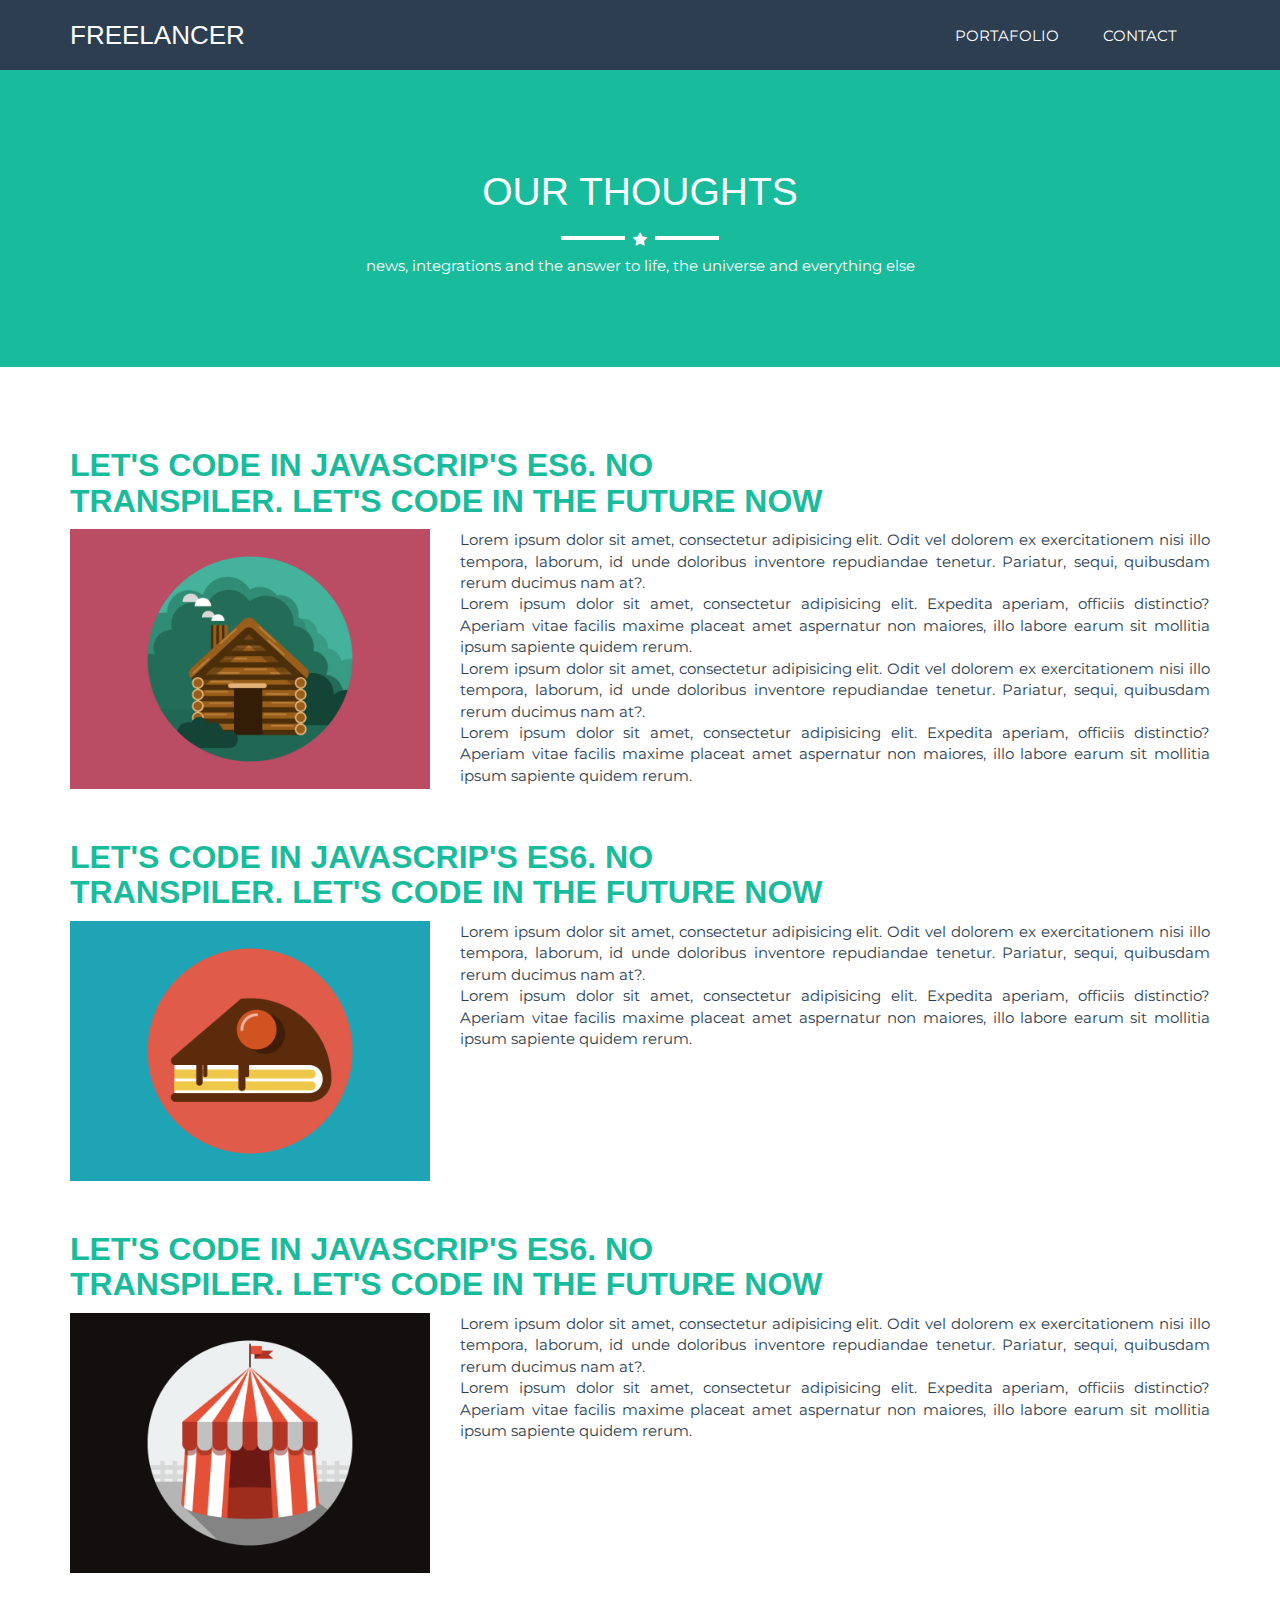
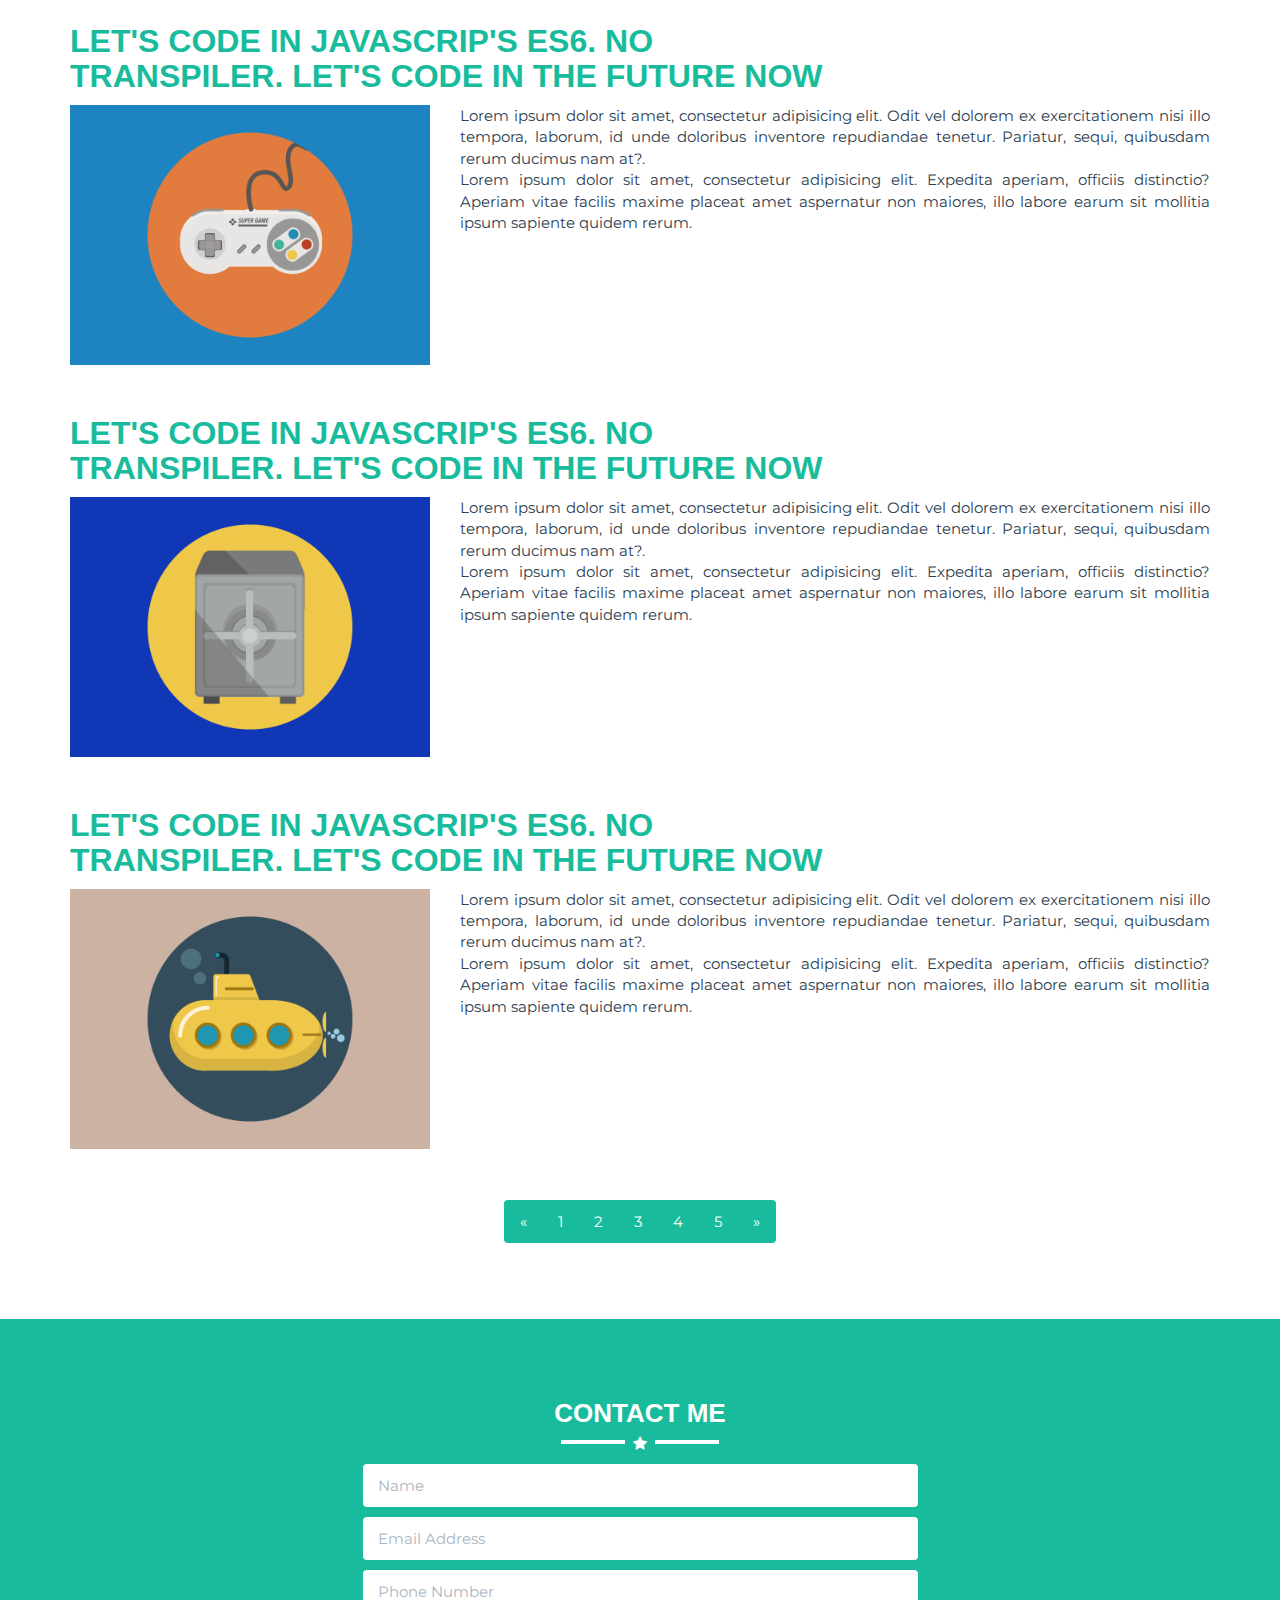
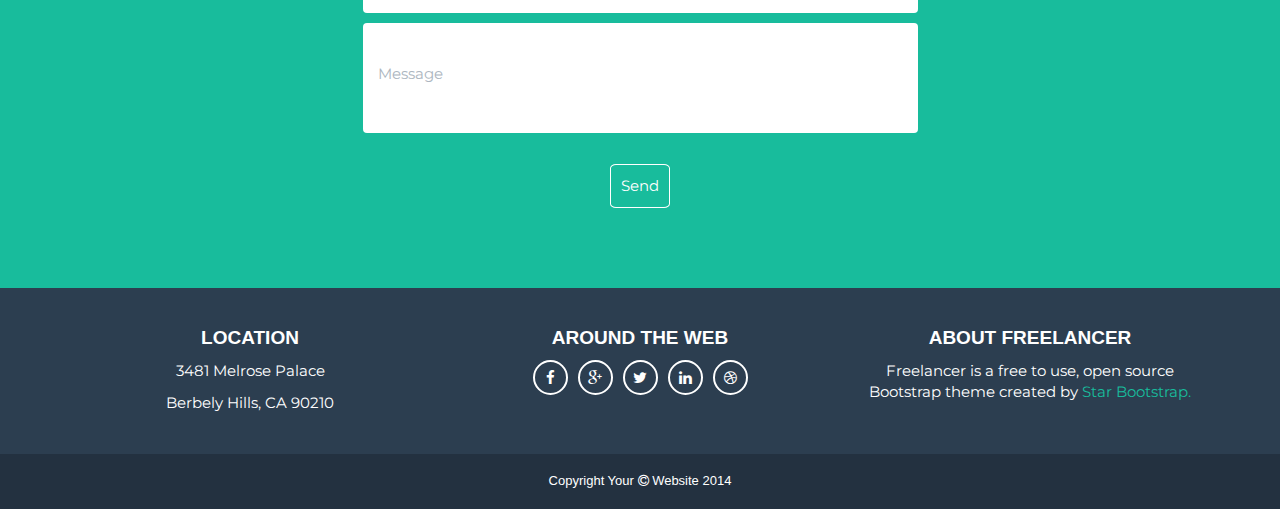
==== commit 25f1938e: "index" ====
--- a/index.html
+++ b/index.html
@@ -7,14 +7,13 @@
     <meta name="description" content="">
     <meta name="author" content="">
 
-    <title>Freelancer Super Star Theme</title>
-
+    <title>Freelancer - Blog</title>
     <link href="css/bootstrap.css" rel="stylesheet">
     <link href="css/freelancer.css" rel="stylesheet">
 
+    <!-- Custom Fonts -->
     <link href="font-awesome/css/font-awesome.min.css" rel="stylesheet" type="text/css">
     <link href="http://fonts.googleapis.com/css?family=Montserrat:400,700" rel="stylesheet" type="text/css">
-
 
     <!-- HTML5 Shim and Respond.js IE8 support of HTML5 elements and media queries -->
     <!-- WARNING: Respond.js doesn't work if you view the page via file:// -->
@@ -25,8 +24,8 @@
 
 </head>
 <body>
-<!--MENU Y LOGO -->
-<div class="header">
+<!--MENU Y LOGO-->
+<div class="header3">
     <div class="container">
  	    <div class="row">
             <div class="col-md-6">
@@ -34,111 +33,141 @@
             </div>
  	        <div class="col-md-6">
  		         <div class="main-menu">  
- 			        <ul>
-                        <li><a href="#portafolio">PORTAFOLIO</a></li>
-                        <li><a href="#about">ABOUT</a></li>
-                        <li><a href="#blog">BLOG</a></li>
-                        <li><a href="#contact">CONTACT</a></li>
+ 			        <ul class="list-nav">
+                        <li><a href="#portafolio2">PORTAFOLIO</a></li>
+                        <li><a href="#contact3">CONTACT</a></li>
           	        </ul>
- 		         </div>
+ 		        </div>
             </div>
  	    </div>
      </div>
 </div>
-<!--SUPER STAR-->
-<div id="superstar">  
-    <div class="container">
-        <div class="row">
-            <div class="col-md-12">
-                <h1>SUPER STAR</h1>
-                <hr><i id="icono1" class="fa fa-star"></i><hr>
-                <p>Web Developer - Graphic Artist - User Experience Designer</p>
+<!--OUR THOUGHTS-->
+<div id="our">  
+    <div class="container">
+        <div class="row">
+            <div class="col-md-12">
+                <h1>OUR THOUGHTS</h1>
+                <hr><span><i id="icono1" class="fa fa-star"></i></span><hr>
+                <p>news, integrations and the answer to life, the universe and everything else</p>
             </div>
         </div>
     </div>
 </div>
-<!--PORTAFOLIO-->
-<div id="portafolio">
-    <div class="container">
-        <div class="row">
-            <div class="col-md-12">
-                <h3>PORTAFOLIO</h3>
-                <hr><i id="icono2" class="fa fa-star"></i><hr>
-            </div>
+<!--IMG Y TEXTO-->
+<div id="portafolio2">
+    <div class="container">
+        <div class="row">
+            <div class="col-md-12">
+                <h2>LET'S CODE IN JAVASCRIP'S ES6. NO<br>
+                TRANSPILER. LET'S CODE IN THE FUTURE NOW</h2>
+            </div>
+        </div>
         <div class="row">
             <div class="col-md-4">
                 <img src="img/portfolio/cabin.png">
             </div>
-            <div class="col-md-4">
-                <img src="img/portfolio/cake.png">            
-            </div>
-            <div class="col-md-4">
-                <img src="img/portfolio/circus.png">            
-            </div>
-        
+            <div class="col-md-8">
+                <p>Lorem ipsum dolor sit amet, consectetur adipisicing elit. Odit vel dolorem ex exercitationem nisi illo tempora, laborum, id                     unde doloribus inventore repudiandae tenetur. Pariatur, sequi, quibusdam rerum ducimus nam at?.<br>
+                  Lorem ipsum dolor sit amet, consectetur adipisicing elit. Expedita aperiam, officiis distinctio? Aperiam vitae facilis maxime                     placeat amet aspernatur non maiores, illo labore earum sit mollitia ipsum sapiente quidem rerum.
+                  <br>
+                  Lorem ipsum dolor sit amet, consectetur adipisicing elit. Odit vel dolorem ex exercitationem nisi illo tempora, laborum, id                       unde doloribus inventore repudiandae tenetur. Pariatur, sequi, quibusdam rerum ducimus nam at?.<br>
+                  Lorem ipsum dolor sit amet, consectetur adipisicing elit. Expedita aperiam, officiis distinctio? Aperiam vitae facilis maxime                     placeat amet aspernatur non maiores, illo labore earum sit mollitia ipsum sapiente quidem rerum.
+                </p>
+            </div>
+        </div>
+        <div class="row">
+            <div class="col-md-12">
+                <h2>LET'S CODE IN JAVASCRIP'S ES6. NO<br>
+                TRANSPILER. LET'S CODE IN THE FUTURE NOW</h2>
+            </div>
+        </div>
+        <div class="row">
+            <div class="col-md-4">
+                <img src="img/portfolio/cake.png">
+            </div>
+            <div class="col-md-8">
+                <p>Lorem ipsum dolor sit amet, consectetur adipisicing elit. Odit vel dolorem ex exercitationem nisi illo tempora, laborum, id                      unde doloribus inventore repudiandae tenetur. Pariatur, sequi, quibusdam rerum ducimus nam at?.<br>
+                   Lorem ipsum dolor sit amet, consectetur adipisicing elit. Expedita aperiam, officiis distinctio? Aperiam vitae facilis maxime                    placeat amet aspernatur non maiores, illo labore earum sit mollitia ipsum sapiente quidem rerum.</p>
+            </div>
+        </div>
+        <div class="row">
+            <div class="col-md-12">
+                <h2>LET'S CODE IN JAVASCRIP'S ES6. NO<br>
+                TRANSPILER. LET'S CODE IN THE FUTURE NOW</h2>
+            </div>
+        </div>
+        <div class="row">
+            <div class="col-md-4">
+                <img src="img/portfolio/circus.png">
+            </div>
+            <div class="col-md-8">
+                <p>Lorem ipsum dolor sit amet, consectetur adipisicing elit. Odit vel dolorem ex exercitationem nisi illo tempora, laborum, id                      unde doloribus inventore repudiandae tenetur. Pariatur, sequi, quibusdam rerum ducimus nam at?.<br>
+                   Lorem ipsum dolor sit amet, consectetur adipisicing elit. Expedita aperiam, officiis distinctio? Aperiam vitae facilis maxime                    placeat amet aspernatur non maiores, illo labore earum sit mollitia ipsum sapiente quidem rerum.</p>
+            </div>
+        </div>
+        <div class="row">
+            <div class="col-md-12">
+                <h2>LET'S CODE IN JAVASCRIP'S ES6. NO<br>
+                TRANSPILER. LET'S CODE IN THE FUTURE NOW</h2>
+            </div>
+        </div>
+        <div class="row">
             <div class="col-md-4">
                 <img src="img/portfolio/game.png">
             </div>
-            <div class="col-md-4">
-                <img src="img/portfolio/safe.png">            
-            </div>
-            <div class="col-md-4">
-                <img src="img/portfolio/submarine.png">            
-            </div>
-        </div>
-        </div>
-              <div>
-                <a href="blog.html" target="_blank"><button class="boton1"><i class="fa fa-download"></i> See More</button></a>
-              </div>
+            <div class="col-md-8">
+                <p>Lorem ipsum dolor sit amet, consectetur adipisicing elit. Odit vel dolorem ex exercitationem nisi illo tempora, laborum, id                      unde doloribus inventore repudiandae tenetur. Pariatur, sequi, quibusdam rerum ducimus nam at?.<br>
+                   Lorem ipsum dolor sit amet, consectetur adipisicing elit. Expedita aperiam, officiis distinctio? Aperiam vitae facilis maxime                    placeat amet aspernatur non maiores, illo labore earum sit mollitia ipsum sapiente quidem rerum.</p>
+            </div>
+        </div>
+        <div class="row">
+            <div class="col-md-12">
+                <h2>LET'S CODE IN JAVASCRIP'S ES6. NO<br>
+                TRANSPILER. LET'S CODE IN THE FUTURE NOW</h2>
+            </div>
+        </div>
+        <div class="row">
+            <div class="col-md-4">
+                <img src="img/portfolio/safe.png">
+            </div>
+            <div class="col-md-8">
+                <p>Lorem ipsum dolor sit amet, consectetur adipisicing elit. Odit vel dolorem ex exercitationem nisi illo tempora, laborum, id                      unde doloribus inventore repudiandae tenetur. Pariatur, sequi, quibusdam rerum ducimus nam at?.<br>
+                   Lorem ipsum dolor sit amet, consectetur adipisicing elit. Expedita aperiam, officiis distinctio? Aperiam vitae facilis maxime                    placeat amet aspernatur non maiores, illo labore earum sit mollitia ipsum sapiente quidem rerum.</p>
+            </div>
+        </div>
+        <div class="row">
+            <div class="col-md-12">
+                <h2>LET'S CODE IN JAVASCRIP'S ES6. NO<br>
+                TRANSPILER. LET'S CODE IN THE FUTURE NOW</h2>
+            </div>
+        </div>
+        <div class="row">
+            <div class="col-md-4">
+                <img src="img/portfolio/submarine.png">
+            </div>
+            <div class="col-md-8">
+                <p>Lorem ipsum dolor sit amet, consectetur adipisicing elit. Odit vel dolorem ex exercitationem nisi illo tempora, laborum, id                      unde doloribus inventore repudiandae tenetur. Pariatur, sequi, quibusdam rerum ducimus nam at?.<br>
+                   Lorem ipsum dolor sit amet, consectetur adipisicing elit. Expedita aperiam, officiis distinctio? Aperiam vitae facilis maxime                    placeat amet aspernatur non maiores, illo labore earum sit mollitia ipsum sapiente quidem rerum.</p>
+            </div>
+        </div>
+        <div class="row">
+            <div class="col-md-12">
+                <ul class="pagination">
+                  <li><a href="#">&laquo;</a></li>
+                  <li><a href="#">1</a></li>
+                  <li><a href="#">2</a></li>
+                  <li><a href="#">3</a></li>
+                  <li><a href="#">4</a></li>
+                  <li><a href="#">5</a></li>
+                  <li><a href="#">&raquo;</a></li>
+                </ul>
+            </div>
+        </div>
     </div>
 </div>
-<br>
-<!--ABOUT-->
-<div id="about">
-    <div class="container">
-        <div class="row">
-            <div class="col-md-12">
-                <h3>ABOUT</h3>
-                <hr><span><i id="icono1" class="fa fa-star"></i></span><hr>
-            </div>
-        </div>
-        <div class="row">
-              <div class="col-md-3 col-md-offset-3">
-                  <p>Lorem ipsum dolor sit amet, consectetur adipisicing elit. Voluptas ratione sint qui reprehenderit officia quasi quod ab modi                      ipsa, nisi dolorum, facere eligendi minima sit recusandae vero excepturi, architecto quam!
-                     Lorem ipsum dolor sit amet, consectetur.</p>
-              </div>
-              <div class="col-md-3">
-                  <p>Lorem ipsum dolor sit amet, consectetur adipisicing elit. Voluptas ratione sint qui reprehenderit officia quasi quod ab modi                      ipsa, nisi dolorum, facere eligendi minima sit recusandae vero excepturi, architecto quam!</p>
-              </div>
-        </div>
-        <div>
-            <a href="about.html" target="_blank"><button class="boton2"><i class="fa fa-download"></i> See More</button></a>
-        </div>
-        <br>
-        <div>
-            <button class="boton2"><i class="fa fa-download"></i> Download Theme</button>
-        </div>
-    </div>
-</div>
-<!--BLOG-->
-<div id="blog">
-    <div class="container">
-        <div class="row">
-            <div class="col-md-12">
-                <h3>BLOG</h3>
-                <hr><span><i id="icono1" class="fa fa-star"></i></span><hr>
-                <br>
-                <p>Lorem ipsum dolor sit amet, consectetur adipisicing elit. Voluptas ratione sint qui reprehenderit officia quasi quod ab modi                      ipsa, nisi dolorum, facere eligendi minima sit recusandae vero excepturi, architecto quam! Lorem ipsum dolor sit amet,                             consectetur.</p>
-            </div>  
-        </div>
-        <br>
-        <div class="boton">
-            <a href="blog.html" target="_blank"><button class="boton1"><i class="fa fa-download"></i> See More</button></a>
-        </div>
-    </div>
-</div>
 <!--CONTACT ME-->
- <div id="contact">
+ <div id="contact3">
     <div class="container">
         <div class="row">
                 <div class="col-md-12">
@@ -157,19 +186,17 @@
         </div>
      </div>
 </div>
- <!--FOOTER 1-->
+  <!--FOOTER 1-->
  <div id="footer1">
      <div class="container">
          <div class="row">
              <div class="col-md-4">
                  <h4>LOCATION</h4>
-                 <br>
                  <p>3481 Melrose Palace</p>
                  <p>Berbely Hills, CA 90210</p>
              </div>
              <div class="col-md-4">
                  <h4>AROUND THE WEB</h4>
-                 <br>
                  <div class="circulo"><i class="fa fa-facebook"></i></div>
                  <div class="circulo"><i class="fa fa-google-plus"></i></div>
                  <div class="circulo"><i class="fa fa-twitter"></i></div>
@@ -178,7 +205,6 @@
              </div>
              <div class="col-md-4">
                  <h4>ABOUT FREELANCER</h4>
-                 <br>
                  <p>Freelancer is a free to use, open source <br>Bootstrap theme created by <a href="#">Star Bootstrap.</a></p>
              </div>
          </div>
@@ -195,9 +221,10 @@
      </div>
  </div>
   
-<!-- JS -->
+ <!-- Inserta tu código aqui -->
     <script src="js/jquery.js"></script>
     <script src="js/bootstrap.min.js"></script>
     <script src="js/freelancer.js"></script>
 </body>
+
 </html>
--- a/css/freelancer.css
+++ b/css/freelancer.css
@@ -5,6 +5,8 @@
 .header, .header2, .header3{
     background: #2c3e50;
     width: 100%;
+    position: fixed;
+    z-index: 1;
 }
 .header h3, .header2 h3, .header3 h3{
     padding-bottom: 10px;
@@ -51,10 +53,18 @@
     width: 100%;
     text-align: center;
 }
-#superstar, #about, #contact, #about2, #contact2, #our, #contact3{
+#superstar,#about, #contact, #about2, #contact2,#our, #contact3{
     color: #fff;
     background: #18bc9c;
-    padding: 60px 0px 80px 0px;
+}
+#superstar, #about2{
+    padding: 175px 0px 80px 0px;
+}
+#our{
+    padding: 150px 0px 80px 0px;
+}
+#about, #contact, #contact2, #contact3{
+    padding: 80px 0px 80px 0px;
 }
 #portafolio{
     padding: 30px 0px;
